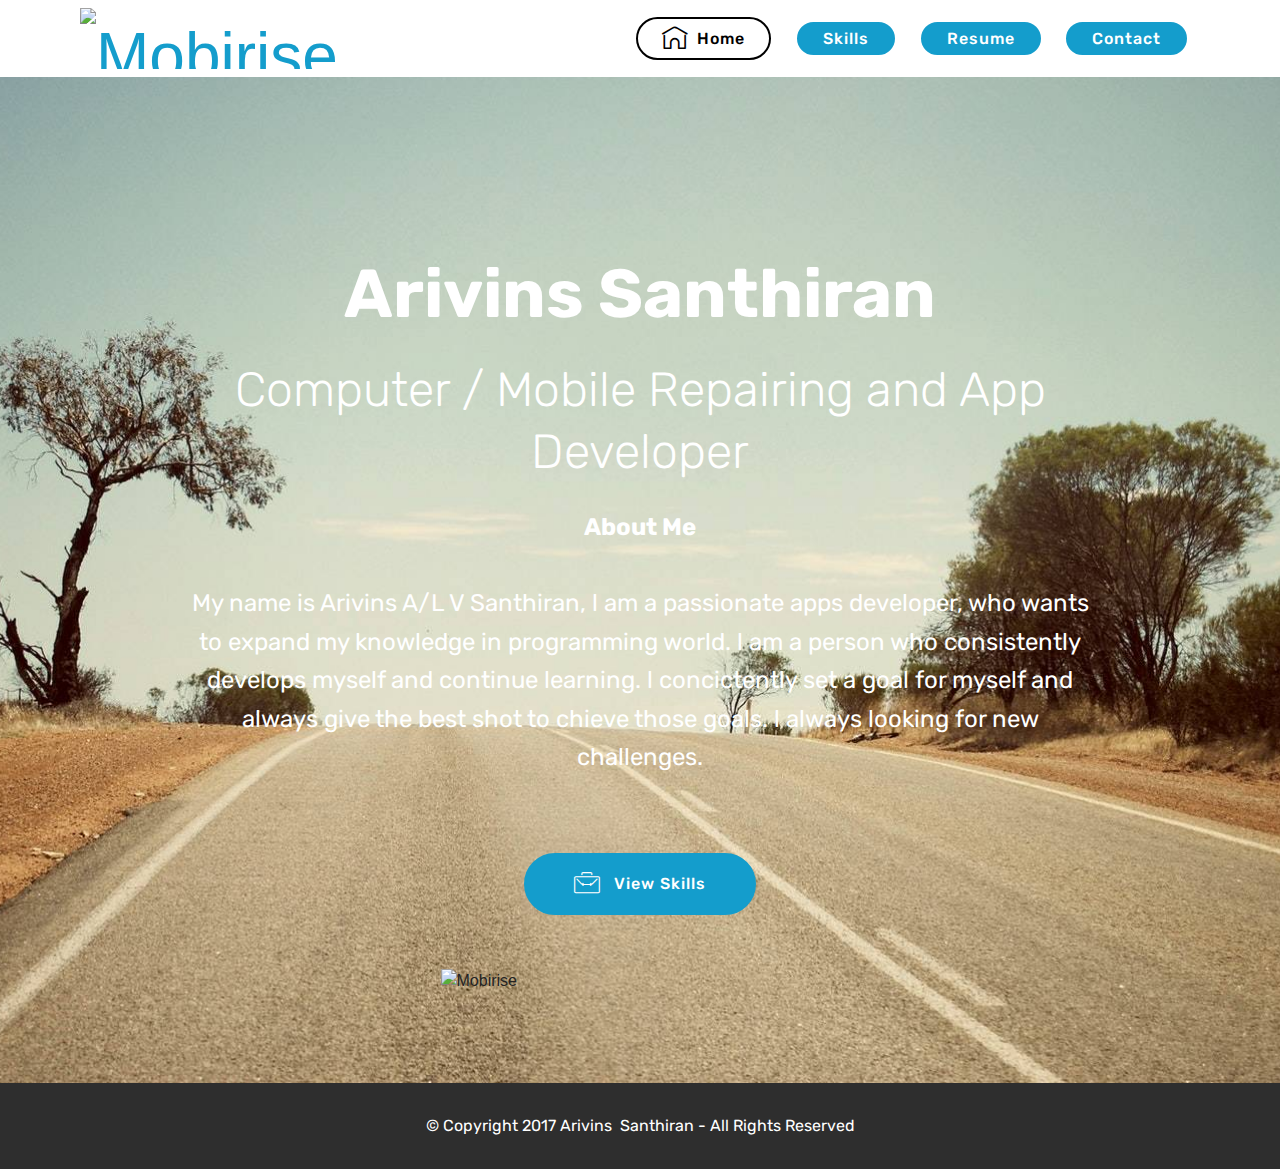
==== index.html @ 5cee09bf "create github pages" ====
<!DOCTYPE html>
<html>
<head>
  <!-- Site made with Mobirise Website Builder v4.3.2, https://mobirise.com -->
  <meta charset="UTF-8">
  <meta http-equiv="X-UA-Compatible" content="IE=edge">
  <meta name="generator" content="Mobirise v4.3.2, mobirise.com">
  <meta name="viewport" content="width=device-width, initial-scale=1">
  <link rel="shortcut icon" href="assets/images/logo4.png" type="image/x-icon">
  <meta name="description" content="">
  <title>Home Page </title>
  <link rel="stylesheet" href="assets/web/assets/mobirise-icons/mobirise-icons.css">
  <link rel="stylesheet" href="assets/web/assets/mobirise-icons-bold/mobirise-icons-bold.css">
  <link rel="stylesheet" href="assets/tether/tether.min.css">
  <link rel="stylesheet" href="assets/bootstrap/css/bootstrap.min.css">
  <link rel="stylesheet" href="assets/bootstrap/css/bootstrap-grid.min.css">
  <link rel="stylesheet" href="assets/bootstrap/css/bootstrap-reboot.min.css">
  <link rel="stylesheet" href="assets/soundcloud-plugin/style.css">
  <link rel="stylesheet" href="assets/dropdown/css/style.css">
  <link rel="stylesheet" href="assets/theme/css/style.css">
  <link rel="stylesheet" href="assets/mobirise/css/mbr-additional.css" type="text/css">
  
  
  
</head>
<body>
<section class="menu cid-qB36aNNaME" once="menu" id="menu2-17" data-rv-view="846">

    

    <nav class="navbar navbar-expand beta-menu navbar-dropdown align-items-center navbar-fixed-top navbar-toggleable-sm">
        <button class="navbar-toggler navbar-toggler-right" type="button" data-toggle="collapse" data-target="#navbarSupportedContent" aria-controls="navbarSupportedContent" aria-expanded="false" aria-label="Toggle navigation">
            <div class="hamburger">
                <span></span>
                <span></span>
                <span></span>
                <span></span>
            </div>
        </button>
        <div class="menu-logo">
            <div class="navbar-brand">
                <span class="navbar-logo">
                    <a href="index.html#header4-16">
                        <img src="assets/images/mbr-1920x1050.jpg" alt="Mobirise" title="" media-simple="true" style="height: 3.8rem;">
                    </a>
                </span>
                
            </div>
        </div>
        <div class="collapse navbar-collapse" id="navbarSupportedContent">
            <ul class="navbar-nav nav-dropdown" data-app-modern-menu="true"><li class="nav-item dropdown">
                    <a class="nav-link link text-warning display-4" href="https://mobirise.com" aria-expanded="false">.</a>
                </li></ul>
            <div class="navbar-buttons mbr-section-btn"><a class="btn btn-sm btn-black-outline display-4" href="index.html#menu-10"><span class="mbrib-home mbr-iconfont mbr-iconfont-btn"></span>Home</a> <a class="btn btn-sm btn-primary display-4" href="page1.html#progress-bars1-s">Skills
                    </a> <a class="btn btn-sm btn-primary display-4" href="assets/files/ARVIN%20FINAL%20RESUME%20EDITED%2018%20SEPT%2017.docx">Resume
                    </a> <a class="btn btn-sm btn-primary display-4" href="page2.html#form1-o">Contact
                    </a></div>
        </div>
    </nav>
</section>



<section class="engine"><a href="https://mobirise.co/c">free web site maker</a></section><section class="header4 cid-qB1Zk220La mbr-fullscreen" id="header4-16" data-rv-view="843">

    

    

    <div class="container">
        <div class="row justify-content-md-center">
            <div class="media-content col-md-10">
                <h1 class="mbr-section-title align-center mbr-white pb-3 mbr-bold mbr-fonts-style display-1"><br><br>Arivins Santhiran<br></h1>
                <h3 class="mbr-section-subtitle align-center mbr-white mbr-light pb-3 mbr-fonts-style display-2">Computer / Mobile Repairing and App Developer<br></h3>
                <div class="mbr-text align-center mbr-white pb-3">
                    <p class="mbr-text mbr-fonts-style display-5"><strong>About Me</strong><br><br>My name is Arivins A/L V Santhiran, l am a passionate apps developer, who wants to expand my knowledge in programming world. l am a person who consistently develops myself and continue learning. l concictently set a goal for myself and always give the best shot to chieve those goals. l always looking for new challenges.<br><br></p>
                </div>
                <div class="mbr-section-btn align-center"><a class="btn btn-md btn-primary display-4" href="page1.html#progress-bars1-s"><span class="mbri-briefcase mbr-iconfont mbr-iconfont-btn"></span>View Skills</a></div>
            </div>
        
            <div class="mbr-figure pt-5" style="width: 35%;">
                <img src="../../app/themes/mobirise4/components" alt="Mobirise" title="" media-simple="true">
            </div>
        </div>
    </div>
</section>

<section once="" class="cid-qB3qTO2q1r" id="footer6-x" data-rv-view="848">

    

    

    <div class="container">
        <div class="media-container-row align-center mbr-white">
            <div class="col-12">
                <p class="mbr-text mb-0 mbr-fonts-style display-7">
                    © Copyright 2017 Arivins &nbsp;Santhiran - All Rights Reserved
                </p>
            </div>
        </div>
    </div>
</section>


  <script src="assets/web/assets/jquery/jquery.min.js"></script>
  <script src="assets/tether/tether.min.js"></script>
  <script src="assets/popper/popper.min.js"></script>
  <script src="assets/bootstrap/js/bootstrap.min.js"></script>
  <script src="assets/dropdown/js/script.min.js"></script>
  <script src="assets/touch-swipe/jquery.touch-swipe.min.js"></script>
  <script src="assets/smooth-scroll/smooth-scroll.js"></script>
  <script src="assets/theme/js/script.js"></script>
  
  
</body>
</html>
---- assets/web/assets/mobirise-icons/mobirise-icons.css ----
@font-face {
  font-family: 'MobiriseIcons';
  src:  url('mobirise-icons.eot?spat4u');
  src:  url('mobirise-icons.eot?spat4u#iefix') format('embedded-opentype'),
    url('mobirise-icons.ttf?spat4u') format('truetype'),
    url('mobirise-icons.woff?spat4u') format('woff'),
    url('mobirise-icons.svg?spat4u#MobiriseIcons') format('svg');
  font-weight: normal;
  font-style: normal;
}

[class^="mbri-"], [class*=" mbri-"] {
  /* use !important to prevent issues with browser extensions that change fonts */
  font-family: MobiriseIcons !important;
  speak: none;
  font-style: normal;
  font-weight: normal;
  font-variant: normal;
  text-transform: none;
  line-height: 1;

  /* Better Font Rendering =========== */
  -webkit-font-smoothing: antialiased;
  -moz-osx-font-smoothing: grayscale;
}

.mbri-add-submenu:before {
  content: "\e900";
}
.mbri-alert:before {
  content: "\e901";
}
.mbri-align-center:before {
  content: "\e902";
}
.mbri-align-justify:before {
  content: "\e903";
}
.mbri-align-left:before {
  content: "\e904";
}
.mbri-align-right:before {
  content: "\e905";
}
.mbri-android:before {
  content: "\e906";
}
.mbri-apple:before {
  content: "\e907";
}
.mbri-arrow-down:before {
  content: "\e908";
}
.mbri-arrow-next:before {
  content: "\e909";
}
.mbri-arrow-prev:before {
  content: "\e90a";
}
.mbri-arrow-up:before {
  content: "\e90b";
}
.mbri-bold:before {
  content: "\e90c";
}
.mbri-bookmark:before {
  content: "\e90d";
}
.mbri-bootstrap:before {
  content: "\e90e";
}
.mbri-briefcase:before {
  content: "\e90f";
}
.mbri-browse:before {
  content: "\e910";
}
.mbri-bulleted-list:before {
  content: "\e911";
}
.mbri-calendar:before {
  content: "\e912";
}
.mbri-camera:before {
  content: "\e913";
}
.mbri-cart-add:before {
  content: "\e914";
}
.mbri-cart-full:before {
  content: "\e915";
}
.mbri-cash:before {
  content: "\e916";
}
.mbri-change-style:before {
  content: "\e917";
}
.mbri-chat:before {
  content: "\e918";
}
.mbri-clock:before {
  content: "\e919";
}
.mbri-close:before {
  content: "\e91a";
}
.mbri-cloud:before {
  content: "\e91b";
}
.mbri-code:before {
  content: "\e91c";
}
.mbri-contact-form:before {
  content: "\e91d";
}
.mbri-credit-card:before {
  content: "\e91e";
}
.mbri-cursor-click:before {
  content: "\e91f";
}
.mbri-cust-feedback:before {
  content: "\e920";
}
.mbri-database:before {
  content: "\e921";
}
.mbri-delivery:before {
  content: "\e922";
}
.mbri-desktop:before {
  content: "\e923";
}
.mbri-devices:before {
  content: "\e924";
}
.mbri-down:before {
  content: "\e925";
}
.mbri-download:before {
  content: "\e989";
}
.mbri-drag-n-drop:before {
  content: "\e927";
}
.mbri-drag-n-drop2:before {
  content: "\e928";
}
.mbri-edit:before {
  content: "\e929";
}
.mbri-edit2:before {
  content: "\e92a";
}
.mbri-error:before {
  content: "\e92b";
}
.mbri-extension:before {
  content: "\e92c";
}
.mbri-features:before {
  content: "\e92d";
}
.mbri-file:before {
  content: "\e92e";
}
.mbri-flag:before {
  content: "\e92f";
}
.mbri-folder:before {
  content: "\e930";
}
.mbri-gift:before {
  content: "\e931";
}
.mbri-github:before {
  content: "\e932";
}
.mbri-globe:before {
  content: "\e933";
}
.mbri-globe-2:before {
  content: "\e934";
}
.mbri-growing-chart:before {
  content: "\e935";
}
.mbri-hearth:before {
  content: "\e936";
}
.mbri-help:before {
  content: "\e937";
}
.mbri-home:before {
  content: "\e938";
}
.mbri-hot-cup:before {
  content: "\e939";
}
.mbri-idea:before {
  content: "\e93a";
}
.mbri-image-gallery:before {
  content: "\e93b";
}
.mbri-image-slider:before {
  content: "\e93c";
}
.mbri-info:before {
  content: "\e93d";
}
.mbri-italic:before {
  content: "\e93e";
}
.mbri-key:before {
  content: "\e93f";
}
.mbri-laptop:before {
  content: "\e940";
}
.mbri-layers:before {
  content: "\e941";
}
.mbri-left-right:before {
  content: "\e942";
}
.mbri-left:before {
  content: "\e943";
}
.mbri-letter:before {
  content: "\e944";
}
.mbri-like:before {
  content: "\e945";
}
.mbri-link:before {
  content: "\e946";
}
.mbri-lock:before {
  content: "\e947";
}
.mbri-login:before {
  content: "\e948";
}
.mbri-logout:before {
  content: "\e949";
}
.mbri-magic-stick:before {
  content: "\e94a";
}
.mbri-map-pin:before {
  content: "\e94b";
}
.mbri-menu:before {
  content: "\e94c";
}
.mbri-mobile:before {
  content: "\e94d";
}
.mbri-mobile2:before {
  content: "\e94e";
}
.mbri-mobirise:before {
  content: "\e94f";
}
.mbri-more-horizontal:before {
  content: "\e950";
}
.mbri-more-vertical:before {
  content: "\e951";
}
.mbri-music:before {
  content: "\e952";
}
.mbri-new-file:before {
  content: "\e953";
}
.mbri-numbered-list:before {
  content: "\e954";
}
.mbri-opened-folder:before {
  content: "\e955";
}
.mbri-pages:before {
  content: "\e956";
}
.mbri-paper-plane:before {
  content: "\e957";
}
.mbri-paperclip:before {
  content: "\e958";
}
.mbri-photo:before {
  content: "\e959";
}
.mbri-photos:before {
  content: "\e95a";
}
.mbri-pin:before {
  content: "\e95b";
}
.mbri-play:before {
  content: "\e95c";
}
.mbri-plus:before {
  content: "\e95d";
}
.mbri-preview:before {
  content: "\e95e";
}
.mbri-print:before {
  content: "\e95f";
}
.mbri-protect:before {
  content: "\e960";
}
.mbri-question:before {
  content: "\e961";
}
.mbri-quote-left:before {
  content: "\e962";
}
.mbri-quote-right:before {
  content: "\e963";
}
.mbri-refresh:before {
  content: "\e964";
}
.mbri-responsive:before {
  content: "\e965";
}
.mbri-right:before {
  content: "\e966";
}
.mbri-rocket:before {
  content: "\e967";
}
.mbri-sad-face:before {
  content: "\e968";
}
.mbri-sale:before {
  content: "\e969";
}
.mbri-save:before {
  content: "\e96a";
}
.mbri-search:before {
  content: "\e96b";
}
.mbri-setting:before {
  content: "\e96c";
}
.mbri-setting2:before {
  content: "\e96d";
}
.mbri-setting3:before {
  content: "\e96e";
}
.mbri-share:before {
  content: "\e96f";
}
.mbri-shopping-bag:before {
  content: "\e970";
}
.mbri-shopping-basket:before {
  content: "\e971";
}
.mbri-shopping-cart:before {
  content: "\e972";
}
.mbri-sites:before {
  content: "\e973";
}
.mbri-smile-face:before {
  content: "\e974";
}
.mbri-speed:before {
  content: "\e975";
}
.mbri-star:before {
  content: "\e976";
}
.mbri-success:before {
  content: "\e977";
}
.mbri-sun:before {
  content: "\e978";
}
.mbri-sun2:before {
  content: "\e979";
}
.mbri-tablet:before {
  content: "\e97a";
}
.mbri-tablet-vertical:before {
  content: "\e97b";
}
.mbri-target:before {
  content: "\e97c";
}
.mbri-timer:before {
  content: "\e97d";
}
.mbri-to-ftp:before {
  content: "\e97e";
}
.mbri-to-local-drive:before {
  content: "\e97f";
}
.mbri-touch-swipe:before {
  content: "\e980";
}
.mbri-touch:before {
  content: "\e981";
}
.mbri-trash:before {
  content: "\e982";
}
.mbri-underline:before {
  content: "\e983";
}
.mbri-unlink:before {
  content: "\e984";
}
.mbri-unlock:before {
  content: "\e985";
}
.mbri-up-down:before {
  content: "\e986";
}
.mbri-up:before {
  content: "\e987";
}
.mbri-update:before {
  content: "\e988";
}
.mbri-upload:before {
 content: "\e926"; 
}
.mbri-user:before {
  content: "\e98a";
}
.mbri-user2:before {
  content: "\e98b";
}
.mbri-users:before {
  content: "\e98c";
}
.mbri-video:before {
  content: "\e98d";
}
.mbri-video-play:before {
  content: "\e98e";
}
.mbri-watch:before {
  content: "\e98f";
}
.mbri-website-theme:before {
  content: "\e990";
}
.mbri-wifi:before {
  content: "\e991";
}
.mbri-windows:before {
  content: "\e992";
}
.mbri-zoom-out:before {
  content: "\e993";
}
.mbri-redo:before {
  content: "\e994";
}
.mbri-undo:before {
  content: "\e995";
}
---- assets/web/assets/mobirise-icons-bold/mobirise-icons-bold.css ----
@font-face {
  font-family: 'mobirise-icons-bold';
  src:  url('mobirise-icons-bold.eot?m1l4yr');
  src:  url('mobirise-icons-bold.eot?m1l4yr#iefix') format('embedded-opentype'),
    url('mobirise-icons-bold.ttf?m1l4yr') format('truetype'),
    url('mobirise-icons-bold.woff?m1l4yr') format('woff'),
    url('mobirise-icons-bold.svg?m1l4yr#mobirise-icons-bold') format('svg');
  font-weight: normal;
  font-style: normal;
}

[class^="mbrib-"], [class*="mbrib-"] {
  /* use !important to prevent issues with browser extensions that change fonts */
  font-family: 'mobirise-icons-bold' !important;
  speak: none;
  font-style: normal;
  font-weight: normal;
  font-variant: normal;
  text-transform: none;
  line-height: 1;

  /* Better Font Rendering =========== */
  -webkit-font-smoothing: antialiased;
  -moz-osx-font-smoothing: grayscale;
}

.mbrib-add-submenu:before {
  content: "\e900";
}
.mbrib-alert:before {
  content: "\e901";
}
.mbrib-align-center:before {
  content: "\e902";
}
.mbrib-align-justify:before {
  content: "\e903";
}
.mbrib-align-left:before {
  content: "\e904";
}
.mbrib-align-right:before {
  content: "\e905";
}
.mbrib-android:before {
  content: "\e906";
}
.mbrib-apple:before {
  content: "\e907";
}
.mbrib-arrow-down:before {
  content: "\e908";
}
.mbrib-arrow-next:before {
  content: "\e909";
}
.mbrib-arrow-prev:before {
  content: "\e90a";
}
.mbrib-arrow-up:before {
  content: "\e90b";
}
.mbrib-bold:before {
  content: "\e90c";
}
.mbrib-bookmark:before {
  content: "\e90d";
}
.mbrib-bootstrap:before {
  content: "\e90e";
}
.mbrib-briefcase:before {
  content: "\e90f";
}
.mbrib-browse:before {
  content: "\e910";
}
.mbrib-bulleted-list:before {
  content: "\e911";
}
.mbrib-calendar:before {
  content: "\e912";
}
.mbrib-camera:before {
  content: "\e913";
}
.mbrib-cart-add:before {
  content: "\e914";
}
.mbrib-cart-full:before {
  content: "\e915";
}
.mbrib-cash:before {
  content: "\e916";
}
.mbrib-change-style:before {
  content: "\e917";
}
.mbrib-chat:before {
  content: "\e918";
}
.mbrib-clock:before {
  content: "\e919";
}
.mbrib-close:before {
  content: "\e91a";
}
.mbrib-cloud:before {
  content: "\e91b";
}
.mbrib-code:before {
  content: "\e91c";
}
.mbrib-contact-form:before {
  content: "\e91d";
}
.mbrib-credit-card:before {
  content: "\e91e";
}
.mbrib-cursor-click:before {
  content: "\e91f";
}
.mbrib-cust-feedback:before {
  content: "\e920";
}
.mbrib-database:before {
  content: "\e921";
}
.mbrib-delivery:before {
  content: "\e922";
}
.mbrib-desktop:before {
  content: "\e923";
}
.mbrib-devices:before {
  content: "\e924";
}
.mbrib-down:before {
  content: "\e925";
}
.mbrib-download:before {
  content: "\e926";
}
.mbrib-drag-n-drop:before {
  content: "\e927";
}
.mbrib-drag-n-drop2:before {
  content: "\e928";
}
.mbrib-edit:before {
  content: "\e929";
}
.mbrib-edit2:before {
  content: "\e92a";
}
.mbrib-error:before {
  content: "\e92b";
}
.mbrib-extension:before {
  content: "\e92c";
}
.mbrib-features:before {
  content: "\e92d";
}
.mbrib-file:before {
  content: "\e92e";
}
.mbrib-flag:before {
  content: "\e92f";
}
.mbrib-folder:before {
  content: "\e930";
}
.mbrib-gift:before {
  content: "\e931";
}
.mbrib-github:before {
  content: "\e932";
}
.mbrib-globe-2:before {
  content: "\e933";
}
.mbrib-globe:before {
  content: "\e934";
}
.mbrib-growing-chart:before {
  content: "\e935";
}
.mbrib-hearth:before {
  content: "\e936";
}
.mbrib-help:before {
  content: "\e937";
}
.mbrib-home:before {
  content: "\e938";
}
.mbrib-hot-cup:before {
  content: "\e939";
}
.mbrib-idea:before {
  content: "\e93a";
}
.mbrib-image-gallery:before {
  content: "\e93b";
}
.mbrib-image-slider:before {
  content: "\e93c";
}
.mbrib-info:before {
  content: "\e93d";
}
.mbrib-italic:before {
  content: "\e93e";
}
.mbrib-key:before {
  content: "\e93f";
}
.mbrib-laptop:before {
  content: "\e940";
}
.mbrib-layers:before {
  content: "\e941";
}
.mbrib-left-right:before {
  content: "\e942";
}
.mbrib-left:before {
  content: "\e943";
}
.mbrib-letter:before {
  content: "\e944";
}
.mbrib-like:before {
  content: "\e945";
}
.mbrib-link:before {
  content: "\e946";
}
.mbrib-lock:before {
  content: "\e947";
}
.mbrib-login:before {
  content: "\e948";
}
.mbrib-logout:before {
  content: "\e949";
}
.mbrib-magic-stick:before {
  content: "\e94a";
}
.mbrib-map-pin:before {
  content: "\e94b";
}
.mbrib-menu:before {
  content: "\e94c";
}
.mbrib-mobile:before {
  content: "\e94d";
}
.mbrib-mobile2:before {
  content: "\e94e";
}
.mbrib-mobirise:before {
  content: "\e94f";
}
.mbrib-more-horizontal:before {
  content: "\e950";
}
.mbrib-more-vertical:before {
  content: "\e951";
}
.mbrib-music:before {
  content: "\e952";
}
.mbrib-new-file:before {
  content: "\e953";
}
.mbrib-numbered-list:before {
  content: "\e954";
}
.mbrib-opened-folder:before {
  content: "\e955";
}
.mbrib-pages:before {
  content: "\e956";
}
.mbrib-paper-plane:before {
  content: "\e957";
}
.mbrib-paperclip:before {
  content: "\e958";
}
.mbrib-photo:before {
  content: "\e959";
}
.mbrib-photos:before {
  content: "\e95a";
}
.mbrib-pin:before {
  content: "\e95b";
}
.mbrib-play:before {
  content: "\e95c";
}
.mbrib-plus:before {
  content: "\e95d";
}
.mbrib-preview:before {
  content: "\e95e";
}
.mbrib-print:before {
  content: "\e95f";
}
.mbrib-protect:before {
  content: "\e960";
}
.mbrib-question:before {
  content: "\e961";
}
.mbrib-quote-left:before {
  content: "\e962";
}
.mbrib-quote-right:before {
  content: "\e963";
}
.mbrib-redo:before {
  content: "\e964";
}
.mbrib-refresh:before {
  content: "\e965";
}
.mbrib-responsive:before {
  content: "\e966";
}
.mbrib-right:before {
  content: "\e967";
}
.mbrib-rocket:before {
  content: "\e968";
}
.mbrib-sad-face:before {
  content: "\e969";
}
.mbrib-sale:before {
  content: "\e96a";
}
.mbrib-save:before {
  content: "\e96b";
}
.mbrib-search:before {
  content: "\e96c";
}
.mbrib-setting:before {
  content: "\e96d";
}
.mbrib-setting2:before {
  content: "\e96e";
}
.mbrib-setting3:before {
  content: "\e96f";
}
.mbrib-share:before {
  content: "\e970";
}
.mbrib-shopping-bag:before {
  content: "\e971";
}
.mbrib-shopping-basket:before {
  content: "\e972";
}
.mbrib-shopping-cart:before {
  content: "\e973";
}
.mbrib-sites:before {
  content: "\e974";
}
.mbrib-smile-face:before {
  content: "\e975";
}
.mbrib-speed:before {
  content: "\e976";
}
.mbrib-star:before {
  content: "\e977";
}
.mbrib-success:before {
  content: "\e978";
}
.mbrib-sun:before {
  content: "\e979";
}
.mbrib-sun2:before {
  content: "\e97a";
}
.mbrib-tablet-vertical:before {
  content: "\e97b";
}
.mbrib-tablet:before {
  content: "\e97c";
}
.mbrib-target:before {
  content: "\e97d";
}
.mbrib-timer:before {
  content: "\e97e";
}
.mbrib-to-ftp:before {
  content: "\e97f";
}
.mbrib-to-local-drive:before {
  content: "\e980";
}
.mbrib-touch-swipe:before {
  content: "\e981";
}
.mbrib-touch:before {
  content: "\e982";
}
.mbrib-trash:before {
  content: "\e983";
}
.mbrib-underline:before {
  content: "\e984";
}
.mbrib-undo:before {
  content: "\e985";
}
.mbrib-unlink:before {
  content: "\e986";
}
.mbrib-unlock:before {
  content: "\e987";
}
.mbrib-up-down:before {
  content: "\e988";
}
.mbrib-up:before {
  content: "\e989";
}
.mbrib-update:before {
  content: "\e98a";
}
.mbrib-upload:before {
  content: "\e98b";
}
.mbrib-user:before {
  content: "\e98c";
}
.mbrib-user2:before {
  content: "\e98d";
}
.mbrib-users:before {
  content: "\e98e";
}
.mbrib-video-play:before {
  content: "\e98f";
}
.mbrib-video:before {
  content: "\e990";
}
.mbrib-watch:before {
  content: "\e991";
}
.mbrib-website-theme:before {
  content: "\e992";
}
.mbrib-wifi:before {
  content: "\e993";
}
.mbrib-windows:before {
  content: "\e994";
}
.mbrib-zoom-out:before {
  content: "\e995";
}
---- assets/soundcloud-plugin/style.css ----
.addons-container {
  position: relative;
  margin-left: auto;
  margin-right: auto;
  padding-right: 15px;
  padding-left: 15px; }
  @media (min-width: 576px) {
    .addons-container {
      padding-right: 15px;
      padding-left: 15px; } }
  @media (min-width: 768px) {
    .addons-container {
      padding-right: 15px;
      padding-left: 15px; } }
  @media (min-width: 992px) {
    .addons-container {
      padding-right: 15px;
      padding-left: 15px; } }
  @media (min-width: 1200px) {
    .addons-container {
      padding-right: 15px;
      padding-left: 15px; } }
  @media (min-width: 576px) {
    .addons-container {
      width: 540px;
      max-width: 100%; } }
  @media (min-width: 768px) {
    .addons-container {
      width: 720px;
      max-width: 100%; } }
  @media (min-width: 992px) {
    .addons-container {
      width: 960px;
      max-width: 100%; } }
  @media (min-width: 1200px) {
    .addons-container {
      width: 1140px;
      max-width: 100%; } }

.addons-container-inner{
    position: relative;
    width: 100%;
    min-height: 1px;
    padding-right: 15px;
    padding-left: 15px;
}
@media (min-width: 567px) {
    .addons-container-inner{
        -ms-flex: 0 0 66.666667%;
        flex: 0 0 66.666667%;
        max-width: 66.666667%;
    }
}
.addons-row{
    display: flex;
    justify-content:center;
}
---- assets/dropdown/css/style.css ----
.navbar-dropdown {
  left: 0;
  padding: 0;
  position: absolute;
  right: 0;
  top: 0;
  transition: all 0.45s ease;
  z-index: 1030;
  background: #282828; }
  .navbar-dropdown .navbar-logo {
    margin-right: 0.8rem;
    transition: margin 0.3s ease-in-out;
    vertical-align: middle; }
    .navbar-dropdown .navbar-logo img {
      height: 3.125rem;
      transition: all 0.3s ease-in-out; }
    .navbar-dropdown .navbar-logo.mbr-iconfont {
      font-size: 3.125rem;
      line-height: 3.125rem; }
  .navbar-dropdown .navbar-caption {
    font-weight: 700;
    white-space: normal;
    vertical-align: -4px;
    line-height: 3.125rem !important; }
    .navbar-dropdown .navbar-caption, .navbar-dropdown .navbar-caption:hover {
      color: inherit;
      text-decoration: none; }
  .navbar-dropdown .mbr-iconfont + .navbar-caption {
    vertical-align: -1px; }
  .navbar-dropdown.navbar-fixed-top {
    position: fixed; }
  .navbar-dropdown .navbar-brand span {
    vertical-align: -4px; }
  .navbar-dropdown.bg-color.transparent {
    background: none; }
  .navbar-dropdown.navbar-short .navbar-brand {
    padding: 0.625rem 0; }
    .navbar-dropdown.navbar-short .navbar-brand span {
      vertical-align: -1px; }
  .navbar-dropdown.navbar-short .navbar-caption {
    line-height: 2.375rem !important;
    vertical-align: -2px; }
  .navbar-dropdown.navbar-short .navbar-logo {
    margin-right: 0.5rem; }
    .navbar-dropdown.navbar-short .navbar-logo img {
      height: 2.375rem; }
    .navbar-dropdown.navbar-short .navbar-logo.mbr-iconfont {
      font-size: 2.375rem;
      line-height: 2.375rem; }
  .navbar-dropdown.navbar-short .mbr-table-cell {
    height: 3.625rem; }
  .navbar-dropdown .navbar-close {
    left: 0.6875rem;
    position: fixed;
    top: 0.75rem;
    z-index: 1000; }
  .navbar-dropdown .hamburger-icon {
    content: "";
    display: inline-block;
    vertical-align: middle;
    width: 16px;
    -webkit-box-shadow: 0 -6px 0 1px #282828,0 0 0 1px #282828,0 6px 0 1px #282828;
    -moz-box-shadow: 0 -6px 0 1px #282828,0 0 0 1px #282828,0 6px 0 1px #282828;
    box-shadow: 0 -6px 0 1px #282828,0 0 0 1px #282828,0 6px 0 1px #282828; }

.dropdown-menu .dropdown-toggle[data-toggle="dropdown-submenu"]::after {
  border-bottom: 0.35em solid transparent;
  border-left: 0.35em solid;
  border-right: 0;
  border-top: 0.35em solid transparent;
  margin-left: 0.3rem; }

.dropdown-menu .dropdown-item:focus {
  outline: 0; }

.nav-dropdown {
  font-size: 0.75rem;
  font-weight: 500;
  height: auto !important; }
  .nav-dropdown .nav-btn {
    padding-left: 1rem; }
  .nav-dropdown .link {
    margin: .667em 1.667em;
    font-weight: 500;
    padding: 0;
    transition: color .2s ease-in-out; }
    .nav-dropdown .link.dropdown-toggle {
      margin-right: 2.583em; }
      .nav-dropdown .link.dropdown-toggle::after {
        margin-left: .25rem;
        border-top: 0.35em solid;
        border-right: 0.35em solid transparent;
        border-left: 0.35em solid transparent;
        border-bottom: 0; }
      .nav-dropdown .link.dropdown-toggle[aria-expanded="true"] {
        margin: 0;
        padding: 0.667em 3.263em  0.667em 1.667em; }
  .nav-dropdown .link::after,
  .nav-dropdown .dropdown-item::after {
    color: inherit; }
  .nav-dropdown .btn {
    font-size: 0.75rem;
    font-weight: 700;
    letter-spacing: 0;
    margin-bottom: 0;
    padding-left: 1.25rem;
    padding-right: 1.25rem; }
  .nav-dropdown .dropdown-menu {
    border-radius: 0;
    border: 0;
    left: 0;
    margin: 0;
    padding-bottom: 1.25rem;
    padding-top: 1.25rem;
    position: relative; }
  .nav-dropdown .dropdown-submenu {
    margin-left: 0.125rem;
    top: 0; }
  .nav-dropdown .dropdown-item {
    font-weight: 500;
    line-height: 2;
    padding: 0.3846em 4.615em 0.3846em 1.5385em;
    position: relative;
    transition: color .2s ease-in-out, background-color .2s ease-in-out; }
    .nav-dropdown .dropdown-item::after {
      margin-top: -0.3077em;
      position: absolute;
      right: 1.1538em;
      top: 50%; }
    .nav-dropdown .dropdown-item:focus, .nav-dropdown .dropdown-item:hover {
      background: none; }

@media (max-width: 767px) {
  .nav-dropdown.navbar-toggleable-sm {
    bottom: 0;
    display: none;
    left: 0;
    overflow-x: hidden;
    position: fixed;
    top: 0;
    transform: translateX(-100%);
    -ms-transform: translateX(-100%);
    -webkit-transform: translateX(-100%);
    width: 18.75rem;
    z-index: 999; } }
.nav-dropdown.navbar-toggleable-xl {
  bottom: 0;
  display: none;
  left: 0;
  overflow-x: hidden;
  position: fixed;
  top: 0;
  transform: translateX(-100%);
  -ms-transform: translateX(-100%);
  -webkit-transform: translateX(-100%);
  width: 18.75rem;
  z-index: 999; }

.nav-dropdown-sm {
  display: block !important;
  overflow-x: hidden;
  overflow: auto;
  padding-top: 3.875rem; }
  .nav-dropdown-sm::after {
    content: "";
    display: block;
    height: 3rem;
    width: 100%; }
  .nav-dropdown-sm.collapse.in ~ .navbar-close {
    display: block !important; }
  .nav-dropdown-sm.collapsing, .nav-dropdown-sm.collapse.in {
    transform: translateX(0);
    -ms-transform: translateX(0);
    -webkit-transform: translateX(0);
    transition: all 0.25s ease-out;
    -webkit-transition: all 0.25s ease-out;
    background: #282828; }
  .nav-dropdown-sm.collapsing[aria-expanded="false"] {
    transform: translateX(-100%);
    -ms-transform: translateX(-100%);
    -webkit-transform: translateX(-100%); }
  .nav-dropdown-sm .nav-item {
    display: block;
    margin-left: 0 !important;
    padding-left: 0; }
  .nav-dropdown-sm .link,
  .nav-dropdown-sm .dropdown-item {
    border-top: 1px dotted rgba(255, 255, 255, 0.1);
    font-size: 0.8125rem;
    line-height: 1.6;
    margin: 0 !important;
    padding: 0.875rem 2.4rem 0.875rem 1.5625rem !important;
    position: relative;
    white-space: normal; }
    .nav-dropdown-sm .link:focus, .nav-dropdown-sm .link:hover,
    .nav-dropdown-sm .dropdown-item:focus,
    .nav-dropdown-sm .dropdown-item:hover {
      background: rgba(0, 0, 0, 0.2) !important;
      color: #c0a375; }
  .nav-dropdown-sm .nav-btn {
    position: relative;
    padding: 1.5625rem 1.5625rem 0 1.5625rem; }
    .nav-dropdown-sm .nav-btn::before {
      border-top: 1px dotted rgba(255, 255, 255, 0.1);
      content: "";
      left: 0;
      position: absolute;
      top: 0;
      width: 100%; }
    .nav-dropdown-sm .nav-btn + .nav-btn {
      padding-top: 0.625rem; }
      .nav-dropdown-sm .nav-btn + .nav-btn::before {
        display: none; }
  .nav-dropdown-sm .btn {
    padding: 0.625rem 0; }
  .nav-dropdown-sm .dropdown-toggle[data-toggle="dropdown-submenu"]::after {
    margin-left: .25rem;
    border-top: 0.35em solid;
    border-right: 0.35em solid transparent;
    border-left: 0.35em solid transparent;
    border-bottom: 0; }
  .nav-dropdown-sm .dropdown-toggle[data-toggle="dropdown-submenu"][aria-expanded="true"]::after {
    border-top: 0;
    border-right: 0.35em solid transparent;
    border-left: 0.35em solid transparent;
    border-bottom: 0.35em solid; }
  .nav-dropdown-sm .dropdown-menu {
    margin: 0;
    padding: 0;
    position: relative;
    top: 0;
    left: 0;
    width: 100%;
    border: 0;
    float: none;
    border-radius: 0;
    background: none; }
  .nav-dropdown-sm .dropdown-submenu {
    left: 100%;
    margin-left: 0.125rem;
    margin-top: -1.25rem;
    top: 0; }

.navbar-toggleable-sm .nav-dropdown .dropdown-menu {
  position: absolute; }

.navbar-toggleable-sm .nav-dropdown .dropdown-submenu {
  left: 100%;
  margin-left: 0.125rem;
  margin-top: -1.25rem;
  top: 0; }

.navbar-toggleable-sm.opened .nav-dropdown .dropdown-menu {
  position: relative; }

.navbar-toggleable-sm.opened .nav-dropdown .dropdown-submenu {
  left: 0;
  margin-left: 00rem;
  margin-top: 0rem;
  top: 0; }

.is-builder .nav-dropdown.collapsing {
  transition: none !important; }

/*# sourceMappingURL=style.css.map */
---- assets/theme/css/style.css ----
/*!
 * Mobirise v4 theme (https://mobirise.com/)
 * Copyright 2017 Mobirise
 */
section {
  background-color: #eeeeee; }

section,
.container,
.container-fluid {
  position: relative;
  word-wrap: break-word; }

a.mbr-iconfont:hover {
  text-decoration: none; }

.article .lead p, .article .lead ul, .article .lead ol, .article .lead pre, .article .lead blockquote {
  margin-bottom: 0; }

a {
  font-style: normal;
  font-weight: 400;
  cursor: pointer; }
  a, a:hover {
    text-decoration: none; }

figure {
  margin-bottom: 0; }

body {
  color: #232323; }

h1, h2, h3, h4, h5, h6,
.h1, .h2, .h3, .h4, .h5, .h6,
.display-1, .display-2, .display-3, .display-4 {
  line-height: 1;
  word-break: break-word;
  word-wrap: break-word; }

b, strong {
  font-weight: bold; }

blockquote {
  padding: 10px 0 10px 20px;
  position: relative;
  border-left: 2px solid;
  border-color: #ff3366; }

input:-webkit-autofill, input:-webkit-autofill:hover, input:-webkit-autofill:focus, input:-webkit-autofill:active {
  transition-delay: 9999s;
  transition-property: background-color, color; }

textarea[type="hidden"] {
  display: none; }

body {
  position: relative; }

section {
  background-position: 50% 50%;
  background-repeat: no-repeat;
  background-size: cover; }
  section .mbr-background-video,
  section .mbr-background-video-preview {
    position: absolute;
    bottom: 0;
    left: 0;
    right: 0;
    top: 0; }

.hidden {
  visibility: hidden; }

.mbr-z-index20 {
  z-index: 20; }

/*! Base colors */
.mbr-white {
  color: #ffffff; }

.mbr-black {
  color: #000000; }

.mbr-bg-white {
  background-color: #ffffff; }

.mbr-bg-black {
  background-color: #000000; }

/*! Text-aligns */
.align-left {
  text-align: left; }

.align-center {
  text-align: center; }

.align-right {
  text-align: right; }

@media (max-width: 767px) {
  .align-left, .align-center, .align-right, .mbr-section-btn, .mbr-section-title {
    text-align: center; } }
/*! Font-weight  */
.mbr-light {
  font-weight: 300; }

.mbr-regular {
  font-weight: 400; }

.mbr-semibold {
  font-weight: 500; }

.mbr-bold {
  font-weight: 700; }

/*! Media  */
.media-size-item {
  -webkit-flex: 1 1 auto;
  -moz-flex: 1 1 auto;
  -ms-flex: 1 1 auto;
  -o-flex: 1 1 auto;
  flex: 1 1 auto; }

.media-content {
  -webkit-flex-basis: 100%;
  flex-basis: 100%; }

.media-container-row {
  display: -ms-flexbox;
  display: -webkit-flex;
  display: flex;
  -webkit-flex-direction: row;
  -ms-flex-direction: row;
  flex-direction: row;
  -webkit-flex-wrap: wrap;
  -ms-flex-wrap: wrap;
  flex-wrap: wrap;
  -webkit-justify-content: center;
  -ms-flex-pack: center;
  justify-content: center;
  -webkit-align-content: center;
  -ms-flex-line-pack: center;
  align-content: center;
  -webkit-align-items: start;
  -ms-flex-align: start;
  align-items: start; }
  .media-container-row .media-size-item {
    width: 400px; }

.media-container-column {
  display: -ms-flexbox;
  display: -webkit-flex;
  display: flex;
  -webkit-flex-direction: column;
  -ms-flex-direction: column;
  flex-direction: column;
  -webkit-flex-wrap: wrap;
  -ms-flex-wrap: wrap;
  flex-wrap: wrap;
  -webkit-justify-content: center;
  -ms-flex-pack: center;
  justify-content: center;
  -webkit-align-content: center;
  -ms-flex-line-pack: center;
  align-content: center;
  -webkit-align-items: stretch;
  -ms-flex-align: stretch;
  align-items: stretch; }
  .media-container-column > * {
    width: 100%; }

@media (min-width: 992px) {
  .media-container-row {
    -webkit-flex-wrap: nowrap;
    -ms-flex-wrap: nowrap;
    flex-wrap: nowrap; } }
figure {
  overflow: hidden; }

figure[mbr-media-size] {
  transition: width 0.1s; }

.mbr-figure img, .mbr-figure iframe {
  display: block;
  width: 100%; }

.card {
  background-color: transparent;
  border: none; }

.card-img {
  text-align: center;
  flex-shrink: 0; }

.media {
  max-width: 100%;
  margin: 0 auto; }

.mbr-figure {
  -ms-flex-item-align: center;
  -ms-grid-row-align: center;
  -webkit-align-self: center;
  align-self: center; }

.media-container > div {
  max-width: 100%; }

.mbr-figure img, .card-img img {
  width: 100%; }

@media (max-width: 991px) {
  .media-size-item {
    width: auto !important; }

  .media {
    width: auto; }

  .mbr-figure {
    width: 100% !important; } }
/*! Buttons */
.mbr-section-btn {
  margin-left: -.25rem;
  margin-right: -.25rem;
  font-size: 0; }

nav .mbr-section-btn {
  margin-left: 0rem;
  margin-right: 0rem; }

/*! Btn icon margin */
.btn .mbr-iconfont, .btn.btn-sm .mbr-iconfont {
  cursor: pointer;
  margin-right: 0.5rem; }

.btn.btn-md .mbr-iconfont, .btn.btn-md .mbr-iconfont {
  margin-right: 0.8rem; }

.mbr-regular {
  font-weight: 400; }

.mbr-semibold {
  font-weight: 500; }

.mbr-bold {
  font-weight: 700; }

[type="submit"] {
  -webkit-appearance: none; }

/*! Full-screen */
.mbr-fullscreen .mbr-overlay {
  min-height: 100vh; }

.mbr-fullscreen {
  display: flex;
  display: -webkit-flex;
  display: -moz-flex;
  display: -ms-flex;
  display: -o-flex;
  align-items: center;
  -webkit-align-items: center;
  min-height: 100vh;
  padding-top: 3rem;
  padding-bottom: 3rem; }

/*! Map */
.map {
  height: 25rem;
  position: relative; }
  .map iframe {
    width: 100%;
    height: 100%; }

/* Form */
.form-asterisk {
  font-family: initial;
  position: absolute;
  top: -2px;
  font-weight: normal; }

/*! Scroll to top arrow */
.mbr-arrow-up {
  bottom: 25px;
  right: 90px;
  position: fixed;
  text-align: right;
  z-index: 5000;
  color: #ffffff;
  font-size: 32px;
  transform: rotate(180deg);
  -webkit-transform: rotate(180deg); }

.mbr-arrow-up a {
  background: rgba(0, 0, 0, 0.2);
  border-radius: 3px;
  color: #fff;
  display: inline-block;
  height: 60px;
  width: 60px;
  outline-style: none !important;
  position: relative;
  text-decoration: none;
  transition: all .3s ease-in-out;
  cursor: pointer;
  text-align: center; }
  .mbr-arrow-up a:hover {
    background-color: rgba(0, 0, 0, 0.4); }
  .mbr-arrow-up a i {
    line-height: 60px; }

.mbr-arrow-up-icon {
  display: block;
  color: #fff; }

.mbr-arrow-up-icon::before {
  content: "\203a";
  display: inline-block;
  font-family: serif;
  font-size: 32px;
  line-height: 1;
  font-style: normal;
  position: relative;
  top: 6px;
  left: -4px;
  -webkit-transform: rotate(-90deg);
  transform: rotate(-90deg); }

/*! Arrow Down */
.mbr-arrow {
  position: absolute;
  bottom: 45px;
  left: 50%;
  width: 60px;
  height: 60px;
  cursor: pointer;
  background-color: rgba(80, 80, 80, 0.5);
  border-radius: 50%;
  -webkit-transform: translateX(-50%);
  transform: translateX(-50%); }
  .mbr-arrow > a {
    display: inline-block;
    text-decoration: none;
    outline-style: none;
    -webkit-animation: arrowdown 1.7s ease-in-out infinite;
    animation: arrowdown 1.7s ease-in-out infinite; }
    .mbr-arrow > a > i {
      position: absolute;
      top: -2px;
      left: 15px;
      font-size: 2rem; }

@keyframes arrowdown {
  0% {
    transform: translateY(0px);
    -webkit-transform: translateY(0px); }
  50% {
    transform: translateY(-5px);
    -webkit-transform: translateY(-5px); }
  100% {
    transform: translateY(0px);
    -webkit-transform: translateY(0px); } }
@-webkit-keyframes arrowdown {
  0% {
    transform: translateY(0px);
    -webkit-transform: translateY(0px); }
  50% {
    transform: translateY(-5px);
    -webkit-transform: translateY(-5px); }
  100% {
    transform: translateY(0px);
    -webkit-transform: translateY(0px); } }
@media (max-width: 500px) {
  .mbr-arrow-up {
    left: 50%;
    right: auto;
    transform: translateX(-50%) rotate(180deg);
    -webkit-transform: translateX(-50%) rotate(180deg); } }
/*Gradients animation*/
@keyframes gradient-animation {
  from {
    background-position: 0% 100%;
    animation-timing-function: ease-in-out; }
  to {
    background-position: 100% 0%;
    animation-timing-function: ease-in-out; } }
@-webkit-keyframes gradient-animation {
  from {
    background-position: 0% 100%;
    animation-timing-function: ease-in-out; }
  to {
    background-position: 100% 0%;
    animation-timing-function: ease-in-out; } }
.bg-gradient {
  background-size: 200% 200%;
  animation: gradient-animation 5s infinite alternate;
  -webkit-animation: gradient-animation 5s infinite alternate; }

.menu .navbar-brand {
  display: -webkit-flex; }
  .menu .navbar-brand span {
    display: flex;
    display: -webkit-flex; }
  .menu .navbar-brand .navbar-caption-wrap {
    display: -webkit-flex; }
  .menu .navbar-brand .navbar-logo img {
    display: -webkit-flex; }
@media (min-width: 768px) and (max-width: 991px) {
  .menu .navbar-toggleable-sm .navbar-nav {
    display: -webkit-box;
    display: -webkit-flex;
    display: -ms-flexbox; } }
@media (min-width: 992px) {
  .menu .navbar-nav.nav-dropdown {
    display: -webkit-flex; }
  .menu .navbar-toggleable-sm .navbar-collapse {
    display: -webkit-flex !important; } }

/*# sourceMappingURL=style.css.map */
.engine {
	position: absolute;
	text-indent: -2400px;
	text-align: center;
	padding: 0;
	top: 0;
	left: -2400px;
}
---- assets/mobirise/css/mbr-additional.css ----
@import url(https://fonts.googleapis.com/css?family=Rubik:300,300i,400,400i,500,500i,700,700i,900,900i);





body {
  font-style: normal;
  line-height: 1.5;
}
.mbr-section-title {
  font-style: normal;
  line-height: 1.2;
}
.mbr-section-subtitle {
  line-height: 1.3;
}
.mbr-text {
  font-style: normal;
  line-height: 1.6;
}
.display-1 {
  font-family: 'Rubik', sans-serif;
  font-size: 4.25rem;
}
.display-1 > .mbr-iconfont {
  font-size: 6.8rem;
}
.display-2 {
  font-family: 'Rubik', sans-serif;
  font-size: 3rem;
}
.display-2 > .mbr-iconfont {
  font-size: 4.8rem;
}
.display-4 {
  font-family: 'Rubik', sans-serif;
  font-size: 1rem;
}
.display-4 > .mbr-iconfont {
  font-size: 1.6rem;
}
.display-5 {
  font-family: 'Rubik', sans-serif;
  font-size: 1.5rem;
}
.display-5 > .mbr-iconfont {
  font-size: 2.4rem;
}
.display-7 {
  font-family: 'Rubik', sans-serif;
  font-size: 1rem;
}
.display-7 > .mbr-iconfont {
  font-size: 1.6rem;
}
/* ---- Fluid typography for mobile devices ---- */
/* 1.4 - font scale ratio ( bootstrap == 1.42857 ) */
/* 100vw - current viewport width */
/* (48 - 20)  48 == 48rem == 768px, 20 == 20rem == 320px(minimal supported viewport) */
/* 0.65 - min scale variable, may vary */
@media (max-width: 768px) {
  .display-1 {
    font-size: 3.4rem;
    font-size: calc( 2.1374999999999997rem + (4.25 - 2.1374999999999997) * ((100vw - 20rem) / (48 - 20)));
    line-height: calc( 1.4 * (2.1374999999999997rem + (4.25 - 2.1374999999999997) * ((100vw - 20rem) / (48 - 20))));
  }
  .display-2 {
    font-size: 2.4rem;
    font-size: calc( 1.7rem + (3 - 1.7) * ((100vw - 20rem) / (48 - 20)));
    line-height: calc( 1.4 * (1.7rem + (3 - 1.7) * ((100vw - 20rem) / (48 - 20))));
  }
  .display-4 {
    font-size: 0.8rem;
    font-size: calc( 1rem + (1 - 1) * ((100vw - 20rem) / (48 - 20)));
    line-height: calc( 1.4 * (1rem + (1 - 1) * ((100vw - 20rem) / (48 - 20))));
  }
  .display-5 {
    font-size: 1.2rem;
    font-size: calc( 1.175rem + (1.5 - 1.175) * ((100vw - 20rem) / (48 - 20)));
    line-height: calc( 1.4 * (1.175rem + (1.5 - 1.175) * ((100vw - 20rem) / (48 - 20))));
  }
}
/* Buttons */
.btn {
  font-weight: 500;
  border-width: 2px;
  font-style: normal;
  letter-spacing: 1px;
  margin: .4rem .8rem;
  white-space: normal;
  -webkit-transition: all 0.3s ease-in-out;
  -moz-transition: all 0.3s ease-in-out;
  transition: all 0.3s ease-in-out;
  padding: 1rem 3rem;
  border-radius: 3px;
  display: inline-flex;
  align-items: center;
  justify-content: center;
  word-break: break-word;
}
.btn-sm {
  font-weight: 500;
  letter-spacing: 1px;
  -webkit-transition: all 0.3s ease-in-out;
  -moz-transition: all 0.3s ease-in-out;
  transition: all 0.3s ease-in-out;
  padding: 0.6rem 1.5rem;
  border-radius: 3px;
}
.btn-md {
  font-weight: 500;
  letter-spacing: 1px;
  margin: .4rem .8rem !important;
  -webkit-transition: all 0.3s ease-in-out;
  -moz-transition: all 0.3s ease-in-out;
  transition: all 0.3s ease-in-out;
  padding: 1rem 3rem;
  border-radius: 3px;
}
.btn-lg {
  font-weight: 500;
  letter-spacing: 1px;
  margin: .4rem .8rem !important;
  -webkit-transition: all 0.3s ease-in-out;
  -moz-transition: all 0.3s ease-in-out;
  transition: all 0.3s ease-in-out;
  padding: 1.2rem 3.2rem;
  border-radius: 3px;
}
.bg-primary {
  background-color: #149dcc !important;
}
.bg-success {
  background-color: #f7ed4a !important;
}
.bg-info {
  background-color: #82786e !important;
}
.bg-warning {
  background-color: #ffffff !important;
}
.bg-danger {
  background-color: #b1a374 !important;
}
.btn-primary,
.btn-primary:active {
  background-color: #149dcc;
  border-color: #149dcc;
  color: #ffffff;
}
.btn-primary:hover,
.btn-primary:focus,
.btn-primary.focus,
.btn-primary.active {
  color: #ffffff;
  background-color: #0d6786;
  border-color: #0d6786;
}
.btn-primary.disabled,
.btn-primary:disabled {
  color: #ffffff !important;
  background-color: #0d6786 !important;
  border-color: #0d6786 !important;
}
.btn-secondary,
.btn-secondary:active {
  background-color: #ff3366;
  border-color: #ff3366;
  color: #ffffff;
}
.btn-secondary:hover,
.btn-secondary:focus,
.btn-secondary.focus,
.btn-secondary.active {
  color: #ffffff;
  background-color: #e50039;
  border-color: #e50039;
}
.btn-secondary.disabled,
.btn-secondary:disabled {
  color: #ffffff !important;
  background-color: #e50039 !important;
  border-color: #e50039 !important;
}
.btn-info,
.btn-info:active {
  background-color: #82786e;
  border-color: #82786e;
  color: #ffffff;
}
.btn-info:hover,
.btn-info:focus,
.btn-info.focus,
.btn-info.active {
  color: #ffffff;
  background-color: #59524b;
  border-color: #59524b;
}
.btn-info.disabled,
.btn-info:disabled {
  color: #ffffff !important;
  background-color: #59524b !important;
  border-color: #59524b !important;
}
.btn-success,
.btn-success:active {
  background-color: #f7ed4a;
  border-color: #f7ed4a;
  color: #ffffff;
}
.btn-success:hover,
.btn-success:focus,
.btn-success.focus,
.btn-success.active {
  color: #ffffff;
  background-color: #eadd0a;
  border-color: #eadd0a;
}
.btn-success.disabled,
.btn-success:disabled {
  color: #ffffff !important;
  background-color: #eadd0a !important;
  border-color: #eadd0a !important;
}
.btn-warning,
.btn-warning:active {
  background-color: #ffffff;
  border-color: #ffffff;
  color: #ffffff;
}
.btn-warning:hover,
.btn-warning:focus,
.btn-warning.focus,
.btn-warning.active {
  color: #ffffff;
  background-color: #d4d4d4;
  border-color: #d4d4d4;
}
.btn-warning.disabled,
.btn-warning:disabled {
  color: #ffffff !important;
  background-color: #d4d4d4 !important;
  border-color: #d4d4d4 !important;
}
.btn-danger,
.btn-danger:active {
  background-color: #b1a374;
  border-color: #b1a374;
  color: #ffffff;
}
.btn-danger:hover,
.btn-danger:focus,
.btn-danger.focus,
.btn-danger.active {
  color: #ffffff;
  background-color: #8b7d4e;
  border-color: #8b7d4e;
}
.btn-danger.disabled,
.btn-danger:disabled {
  color: #ffffff !important;
  background-color: #8b7d4e !important;
  border-color: #8b7d4e !important;
}
.btn-white {
  color: #333333 !important;
}
.btn-white,
.btn-white:active {
  background-color: #ffffff;
  border-color: #ffffff;
  color: #ffffff;
}
.btn-white:hover,
.btn-white:focus,
.btn-white.focus,
.btn-white.active {
  color: #ffffff;
  background-color: #d4d4d4;
  border-color: #d4d4d4;
}
.btn-white.disabled,
.btn-white:disabled {
  color: #ffffff !important;
  background-color: #d4d4d4 !important;
  border-color: #d4d4d4 !important;
}
.btn-black,
.btn-black:active {
  background-color: #333333;
  border-color: #333333;
  color: #ffffff;
}
.btn-black:hover,
.btn-black:focus,
.btn-black.focus,
.btn-black.active {
  color: #ffffff;
  background-color: #0d0d0d;
  border-color: #0d0d0d;
}
.btn-black.disabled,
.btn-black:disabled {
  color: #ffffff !important;
  background-color: #0d0d0d !important;
  border-color: #0d0d0d !important;
}
.btn-primary-outline,
.btn-primary-outline:active {
  background: none;
  border-color: #0b566f;
  color: #0b566f;
}
.btn-primary-outline:hover,
.btn-primary-outline:focus,
.btn-primary-outline.focus,
.btn-primary-outline.active {
  color: #ffffff;
  background-color: #149dcc;
  border-color: #149dcc;
}
.btn-primary-outline.disabled,
.btn-primary-outline:disabled {
  color: #ffffff !important;
  background-color: #149dcc !important;
  border-color: #149dcc !important;
}
.btn-secondary-outline,
.btn-secondary-outline:active {
  background: none;
  border-color: #cc0033;
  color: #cc0033;
}
.btn-secondary-outline:hover,
.btn-secondary-outline:focus,
.btn-secondary-outline.focus,
.btn-secondary-outline.active {
  color: #ffffff;
  background-color: #ff3366;
  border-color: #ff3366;
}
.btn-secondary-outline.disabled,
.btn-secondary-outline:disabled {
  color: #ffffff !important;
  background-color: #ff3366 !important;
  border-color: #ff3366 !important;
}
.btn-info-outline,
.btn-info-outline:active {
  background: none;
  border-color: #4b453f;
  color: #4b453f;
}
.btn-info-outline:hover,
.btn-info-outline:focus,
.btn-info-outline.focus,
.btn-info-outline.active {
  color: #ffffff;
  background-color: #82786e;
  border-color: #82786e;
}
.btn-info-outline.disabled,
.btn-info-outline:disabled {
  color: #ffffff !important;
  background-color: #82786e !important;
  border-color: #82786e !important;
}
.btn-success-outline,
.btn-success-outline:active {
  background: none;
  border-color: #d2c609;
  color: #d2c609;
}
.btn-success-outline:hover,
.btn-success-outline:focus,
.btn-success-outline.focus,
.btn-success-outline.active {
  color: #ffffff;
  background-color: #f7ed4a;
  border-color: #f7ed4a;
}
.btn-success-outline.disabled,
.btn-success-outline:disabled {
  color: #ffffff !important;
  background-color: #f7ed4a !important;
  border-color: #f7ed4a !important;
}
.btn-warning-outline,
.btn-warning-outline:active {
  background: none;
  border-color: #ffffff;
  color: #ffffff;
}
.btn-warning-outline:hover,
.btn-warning-outline:focus,
.btn-warning-outline.focus,
.btn-warning-outline.active {
  color: #ffffff;
  background-color: #ffffff;
  border-color: #ffffff;
}
.btn-warning-outline.disabled,
.btn-warning-outline:disabled {
  color: #ffffff !important;
  background-color: #ffffff !important;
  border-color: #ffffff !important;
}
.btn-danger-outline,
.btn-danger-outline:active {
  background: none;
  border-color: #7a6e45;
  color: #7a6e45;
}
.btn-danger-outline:hover,
.btn-danger-outline:focus,
.btn-danger-outline.focus,
.btn-danger-outline.active {
  color: #ffffff;
  background-color: #b1a374;
  border-color: #b1a374;
}
.btn-danger-outline.disabled,
.btn-danger-outline:disabled {
  color: #ffffff !important;
  background-color: #b1a374 !important;
  border-color: #b1a374 !important;
}
.btn-black-outline,
.btn-black-outline:active {
  background: none;
  border-color: #000000;
  color: #000000;
}
.btn-black-outline:hover,
.btn-black-outline:focus,
.btn-black-outline.focus,
.btn-black-outline.active {
  color: #ffffff;
  background-color: #333333;
  border-color: #333333;
}
.btn-black-outline.disabled,
.btn-black-outline:disabled {
  color: #ffffff !important;
  background-color: #333333 !important;
  border-color: #333333 !important;
}
.btn-white-outline,
.btn-white-outline:active,
.btn-white-outline.active {
  background: none;
  border-color: #ffffff;
  color: #ffffff;
}
.btn-white-outline:hover,
.btn-white-outline:focus,
.btn-white-outline.focus {
  color: #333333;
  background-color: #ffffff;
  border-color: #ffffff;
}
.text-primary {
  color: #149dcc !important;
}
.text-secondary {
  color: #ff3366 !important;
}
.text-success {
  color: #f7ed4a !important;
}
.text-info {
  color: #82786e !important;
}
.text-warning {
  color: #ffffff !important;
}
.text-danger {
  color: #b1a374 !important;
}
.text-white {
  color: #ffffff !important;
}
.text-black {
  color: #000000 !important;
}
a.text-primary:hover,
a.text-primary:focus {
  color: #0b566f !important;
}
a.text-secondary:hover,
a.text-secondary:focus {
  color: #cc0033 !important;
}
a.text-success:hover,
a.text-success:focus {
  color: #d2c609 !important;
}
a.text-info:hover,
a.text-info:focus {
  color: #4b453f !important;
}
a.text-warning:hover,
a.text-warning:focus {
  color: #cccccc !important;
}
a.text-danger:hover,
a.text-danger:focus {
  color: #7a6e45 !important;
}
a.text-white:hover,
a.text-white:focus {
  color: #b3b3b3 !important;
}
a.text-black:hover,
a.text-black:focus {
  color: #4d4d4d !important;
}
.alert-success {
  background-color: #70c770;
}
.alert-info {
  background-color: #82786e;
}
.alert-warning {
  background-color: #ffffff;
}
.alert-danger {
  background-color: #b1a374;
}
.mbr-section-btn a.btn:not(.btn-form) {
  border-radius: 100px;
}
.mbr-section-btn a.btn:not(.btn-form):hover {
  box-shadow: 0 10px 40px 0 rgba(0, 0, 0, 0.2);
}
.mbr-gallery-filter li a {
  border-radius: 100px !important;
}
.mbr-gallery-filter li.active .btn {
  background-color: #149dcc;
  border-color: #149dcc;
  color: #ffffff;
}
.mbr-gallery-filter li.active .btn:focus {
  box-shadow: none;
}
.nav-tabs .nav-link {
  border-radius: 100px !important;
}
.btn-form {
  border-radius: 0;
}
.btn-form:hover {
  cursor: pointer;
}
a,
a:hover {
  color: #149dcc;
}
.mbr-plan-header.bg-primary .mbr-plan-subtitle,
.mbr-plan-header.bg-primary .mbr-plan-price-desc {
  color: #b4e6f8;
}
.mbr-plan-header.bg-success .mbr-plan-subtitle,
.mbr-plan-header.bg-success .mbr-plan-price-desc {
  color: #ffffff;
}
.mbr-plan-header.bg-info .mbr-plan-subtitle,
.mbr-plan-header.bg-info .mbr-plan-price-desc {
  color: #beb8b2;
}
.mbr-plan-header.bg-warning .mbr-plan-subtitle,
.mbr-plan-header.bg-warning .mbr-plan-price-desc {
  color: #ffffff;
}
.mbr-plan-header.bg-danger .mbr-plan-subtitle,
.mbr-plan-header.bg-danger .mbr-plan-price-desc {
  color: #dfd9c6;
}
/* Scroll to top button*/
.scrollToTop_wraper {
  opacity: 0 !important;
}
/* Others*/
.note-check a[data-value=Rubik] {
  font-style: normal;
}
.mbr-arrow a {
  color: #ffffff;
}
.form-control-label {
  position: relative;
  cursor: pointer;
  margin-bottom: .357em;
  padding: 0;
}
.alert {
  color: #ffffff;
  border-radius: 0;
  border: 0;
  font-size: .875rem;
  line-height: 1.5;
  margin-bottom: 1.875rem;
  padding: 1.25rem;
  position: relative;
}
.alert.alert-form::after {
  background-color: inherit;
  bottom: -7px;
  content: "";
  display: block;
  height: 14px;
  left: 50%;
  margin-left: -7px;
  position: absolute;
  transform: rotate(45deg);
  width: 14px;
}
.form-control {
  background-color: #f5f5f5;
  box-shadow: none;
  color: #565656;
  font-family: 'Rubik', sans-serif;
  font-size: 1rem;
  line-height: 1.43;
  min-height: 3.5em;
  padding: 1.07em .5em;
}
.form-control > .mbr-iconfont {
  font-size: 1.6rem;
}
.form-control,
.form-control:focus {
  border: 1px solid #e8e8e8;
}
.form-active .form-control:invalid {
  border-color: red;
}
.mbr-overlay {
  background-color: #000;
  bottom: 0;
  left: 0;
  opacity: .5;
  position: absolute;
  right: 0;
  top: 0;
  z-index: 0;
}
blockquote {
  font-style: italic;
  padding: 10px 0 10px 20px;
  font-size: 1.09rem;
  position: relative;
  border-color: #149dcc;
  border-width: 3px;
}
ul,
ol,
pre,
blockquote {
  margin-bottom: 2.3125rem;
}
pre {
  background: #f4f4f4;
  padding: 10px 24px;
  white-space: pre-wrap;
}
.inactive {
  -webkit-user-select: none;
  -moz-user-select: none;
  -ms-user-select: none;
  user-select: none;
  pointer-events: none;
  -webkit-user-drag: none;
  user-drag: none;
}
.mbr-section__comments .row {
  justify-content: center;
}
/* Forms */
.mbr-form .btn {
  margin: .4rem 0;
}
.mbr-form .input-group-btn a.btn {
  border-radius: 100px !important;
}
.mbr-form .input-group-btn a.btn:hover {
  box-shadow: 0 10px 40px 0 rgba(0, 0, 0, 0.2);
}
.mbr-form .input-group-btn button[type="submit"] {
  border-radius: 100px !important;
  padding: 1rem 3rem;
}
.mbr-form .input-group-btn button[type="submit"]:hover {
  box-shadow: 0 10px 40px 0 rgba(0, 0, 0, 0.2);
}
.form2 .form-control {
  border-top-left-radius: 100px;
  border-bottom-left-radius: 100px;
}
.form2 .input-group-btn a.btn {
  border-top-left-radius: 0 !important;
  border-bottom-left-radius: 0 !important;
}
.form2 .input-group-btn button[type="submit"] {
  border-top-left-radius: 0 !important;
  border-bottom-left-radius: 0 !important;
}
.form3 input[type="email"] {
  border-radius: 100px !important;
}
@media (max-width: 349px) {
  .form2 input[type="email"] {
    border-radius: 100px !important;
  }
  .form2 .input-group-btn a.btn {
    border-radius: 100px !important;
  }
  .form2 .input-group-btn button[type="submit"] {
    border-radius: 100px !important;
  }
}
@media (max-width: 767px) {
  .btn {
    font-size: .75rem !important;
  }
  .btn .mbr-iconfont {
    font-size: 1rem !important;
  }
}
/* Social block */
.btn-social {
  font-size: 20px;
  border-radius: 50%;
  padding: 0;
  width: 44px;
  height: 44px;
  line-height: 44px;
  text-align: center;
  position: relative;
  border: 2px solid #c0a375;
  border-color: #149dcc;
  color: #232323;
  cursor: pointer;
}
.btn-social i {
  top: 0;
  line-height: 44px;
  width: 44px;
}
.btn-social:hover {
  color: #fff;
  background: #149dcc;
}
.btn-social + .btn {
  margin-left: .1rem;
}
/* Footer */
.mbr-footer-content li::before,
.mbr-footer .mbr-contacts li::before {
  background: #149dcc;
}
.mbr-footer-content li a:hover,
.mbr-footer .mbr-contacts li a:hover {
  color: #149dcc;
}
.footer3 input[type="email"],
.footer4 input[type="email"] {
  border-radius: 100px !important;
}
.footer3 .input-group-btn a.btn,
.footer4 .input-group-btn a.btn {
  border-radius: 100px !important;
}
.footer3 .input-group-btn button[type="submit"],
.footer4 .input-group-btn button[type="submit"] {
  border-radius: 100px !important;
}
/* Headers*/
.header13 .form-inline input[type="email"],
.header14 .form-inline input[type="email"] {
  border-radius: 100px;
}
.header13 .form-inline input[type="text"],
.header14 .form-inline input[type="text"] {
  border-radius: 100px;
}
.header13 .form-inline input[type="tel"],
.header14 .form-inline input[type="tel"] {
  border-radius: 100px;
}
.header13 .form-inline a.btn,
.header14 .form-inline a.btn {
  border-radius: 100px;
}
.header13 .form-inline button,
.header14 .form-inline button {
  border-radius: 100px !important;
}
.offset-1 {
  margin-left: 8.33333%;
}
.offset-2 {
  margin-left: 16.66667%;
}
.offset-3 {
  margin-left: 25%;
}
.offset-4 {
  margin-left: 33.33333%;
}
.offset-5 {
  margin-left: 41.66667%;
}
.offset-6 {
  margin-left: 50%;
}
.offset-7 {
  margin-left: 58.33333%;
}
.offset-8 {
  margin-left: 66.66667%;
}
.offset-9 {
  margin-left: 75%;
}
.offset-10 {
  margin-left: 83.33333%;
}
.offset-11 {
  margin-left: 91.66667%;
}
@media (min-width: 576px) {
  .offset-sm-0 {
    margin-left: 0%;
  }
  .offset-sm-1 {
    margin-left: 8.33333%;
  }
  .offset-sm-2 {
    margin-left: 16.66667%;
  }
  .offset-sm-3 {
    margin-left: 25%;
  }
  .offset-sm-4 {
    margin-left: 33.33333%;
  }
  .offset-sm-5 {
    margin-left: 41.66667%;
  }
  .offset-sm-6 {
    margin-left: 50%;
  }
  .offset-sm-7 {
    margin-left: 58.33333%;
  }
  .offset-sm-8 {
    margin-left: 66.66667%;
  }
  .offset-sm-9 {
    margin-left: 75%;
  }
  .offset-sm-10 {
    margin-left: 83.33333%;
  }
  .offset-sm-11 {
    margin-left: 91.66667%;
  }
}
@media (min-width: 768px) {
  .offset-md-0 {
    margin-left: 0%;
  }
  .offset-md-1 {
    margin-left: 8.33333%;
  }
  .offset-md-2 {
    margin-left: 16.66667%;
  }
  .offset-md-3 {
    margin-left: 25%;
  }
  .offset-md-4 {
    margin-left: 33.33333%;
  }
  .offset-md-5 {
    margin-left: 41.66667%;
  }
  .offset-md-6 {
    margin-left: 50%;
  }
  .offset-md-7 {
    margin-left: 58.33333%;
  }
  .offset-md-8 {
    margin-left: 66.66667%;
  }
  .offset-md-9 {
    margin-left: 75%;
  }
  .offset-md-10 {
    margin-left: 83.33333%;
  }
  .offset-md-11 {
    margin-left: 91.66667%;
  }
}
@media (min-width: 992px) {
  .offset-lg-0 {
    margin-left: 0%;
  }
  .offset-lg-1 {
    margin-left: 8.33333%;
  }
  .offset-lg-2 {
    margin-left: 16.66667%;
  }
  .offset-lg-3 {
    margin-left: 25%;
  }
  .offset-lg-4 {
    margin-left: 33.33333%;
  }
  .offset-lg-5 {
    margin-left: 41.66667%;
  }
  .offset-lg-6 {
    margin-left: 50%;
  }
  .offset-lg-7 {
    margin-left: 58.33333%;
  }
  .offset-lg-8 {
    margin-left: 66.66667%;
  }
  .offset-lg-9 {
    margin-left: 75%;
  }
  .offset-lg-10 {
    margin-left: 83.33333%;
  }
  .offset-lg-11 {
    margin-left: 91.66667%;
  }
}
@media (min-width: 1200px) {
  .offset-xl-0 {
    margin-left: 0%;
  }
  .offset-xl-1 {
    margin-left: 8.33333%;
  }
  .offset-xl-2 {
    margin-left: 16.66667%;
  }
  .offset-xl-3 {
    margin-left: 25%;
  }
  .offset-xl-4 {
    margin-left: 33.33333%;
  }
  .offset-xl-5 {
    margin-left: 41.66667%;
  }
  .offset-xl-6 {
    margin-left: 50%;
  }
  .offset-xl-7 {
    margin-left: 58.33333%;
  }
  .offset-xl-8 {
    margin-left: 66.66667%;
  }
  .offset-xl-9 {
    margin-left: 75%;
  }
  .offset-xl-10 {
    margin-left: 83.33333%;
  }
  .offset-xl-11 {
    margin-left: 91.66667%;
  }
}
.navbar-toggler {
  -webkit-align-self: flex-start;
  -ms-flex-item-align: start;
  align-self: flex-start;
  padding: 0.25rem 0.75rem;
  font-size: 1.25rem;
  line-height: 1;
  background: transparent;
  border: 1px solid transparent;
  -webkit-border-radius: 0.25rem;
  border-radius: 0.25rem;
}
.navbar-toggler:focus,
.navbar-toggler:hover {
  text-decoration: none;
}
.navbar-toggler-icon {
  display: inline-block;
  width: 1.5em;
  height: 1.5em;
  vertical-align: middle;
  content: "";
  background: no-repeat center center;
  -webkit-background-size: 100% 100%;
  -o-background-size: 100% 100%;
  background-size: 100% 100%;
}
.navbar-toggler-left {
  position: absolute;
  left: 1rem;
}
.navbar-toggler-right {
  position: absolute;
  right: 1rem;
}
@media (max-width: 575px) {
  .navbar-toggleable .navbar-nav .dropdown-menu {
    position: static;
    float: none;
  }
  .navbar-toggleable > .container {
    padding-right: 0;
    padding-left: 0;
  }
}
@media (min-width: 576px) {
  .navbar-toggleable {
    -webkit-box-orient: horizontal;
    -webkit-box-direction: normal;
    -webkit-flex-direction: row;
    -ms-flex-direction: row;
    flex-direction: row;
    -webkit-flex-wrap: nowrap;
    -ms-flex-wrap: nowrap;
    flex-wrap: nowrap;
    -webkit-box-align: center;
    -webkit-align-items: center;
    -ms-flex-align: center;
    align-items: center;
  }
  .navbar-toggleable .navbar-nav {
    -webkit-box-orient: horizontal;
    -webkit-box-direction: normal;
    -webkit-flex-direction: row;
    -ms-flex-direction: row;
    flex-direction: row;
  }
  .navbar-toggleable .navbar-nav .nav-link {
    padding-right: .5rem;
    padding-left: .5rem;
  }
  .navbar-toggleable > .container {
    display: -webkit-box;
    display: -webkit-flex;
    display: -ms-flexbox;
    display: flex;
    -webkit-flex-wrap: nowrap;
    -ms-flex-wrap: nowrap;
    flex-wrap: nowrap;
    -webkit-box-align: center;
    -webkit-align-items: center;
    -ms-flex-align: center;
    align-items: center;
  }
  .navbar-toggleable .navbar-collapse {
    display: -webkit-box !important;
    display: -webkit-flex !important;
    display: -ms-flexbox !important;
    display: flex !important;
    width: 100%;
  }
  .navbar-toggleable .navbar-toggler {
    display: none;
  }
}
@media (max-width: 767px) {
  .navbar-toggleable-sm .navbar-nav .dropdown-menu {
    position: static;
    float: none;
  }
  .navbar-toggleable-sm > .container {
    padding-right: 0;
    padding-left: 0;
  }
}
@media (min-width: 768px) {
  .navbar-toggleable-sm {
    -webkit-box-orient: horizontal;
    -webkit-box-direction: normal;
    -webkit-flex-direction: row;
    -ms-flex-direction: row;
    flex-direction: row;
    -webkit-flex-wrap: nowrap;
    -ms-flex-wrap: nowrap;
    flex-wrap: nowrap;
    -webkit-box-align: center;
    -webkit-align-items: center;
    -ms-flex-align: center;
    align-items: center;
  }
  .navbar-toggleable-sm .navbar-nav {
    -webkit-box-orient: horizontal;
    -webkit-box-direction: normal;
    -webkit-flex-direction: row;
    -ms-flex-direction: row;
    flex-direction: row;
  }
  .navbar-toggleable-sm .navbar-nav .nav-link {
    padding-right: .5rem;
    padding-left: .5rem;
  }
  .navbar-toggleable-sm > .container {
    display: -webkit-box;
    display: -webkit-flex;
    display: -ms-flexbox;
    display: flex;
    -webkit-flex-wrap: nowrap;
    -ms-flex-wrap: nowrap;
    flex-wrap: nowrap;
    -webkit-box-align: center;
    -webkit-align-items: center;
    -ms-flex-align: center;
    align-items: center;
  }
  .navbar-toggleable-sm .navbar-collapse {
    display: -webkit-box !important;
    display: -webkit-flex !important;
    display: -ms-flexbox !important;
    display: flex !important;
    width: 100%;
  }
  .navbar-toggleable-sm .navbar-toggler {
    display: none;
  }
}
@media (max-width: 991px) {
  .navbar-toggleable-md .navbar-nav .dropdown-menu {
    position: static;
    float: none;
  }
  .navbar-toggleable-md > .container {
    padding-right: 0;
    padding-left: 0;
  }
}
@media (min-width: 992px) {
  .navbar-toggleable-md {
    -webkit-box-orient: horizontal;
    -webkit-box-direction: normal;
    -webkit-flex-direction: row;
    -ms-flex-direction: row;
    flex-direction: row;
    -webkit-flex-wrap: nowrap;
    -ms-flex-wrap: nowrap;
    flex-wrap: nowrap;
    -webkit-box-align: center;
    -webkit-align-items: center;
    -ms-flex-align: center;
    align-items: center;
  }
  .navbar-toggleable-md .navbar-nav {
    -webkit-box-orient: horizontal;
    -webkit-box-direction: normal;
    -webkit-flex-direction: row;
    -ms-flex-direction: row;
    flex-direction: row;
  }
  .navbar-toggleable-md .navbar-nav .nav-link {
    padding-right: .5rem;
    padding-left: .5rem;
  }
  .navbar-toggleable-md > .container {
    display: -webkit-box;
    display: -webkit-flex;
    display: -ms-flexbox;
    display: flex;
    -webkit-flex-wrap: nowrap;
    -ms-flex-wrap: nowrap;
    flex-wrap: nowrap;
    -webkit-box-align: center;
    -webkit-align-items: center;
    -ms-flex-align: center;
    align-items: center;
  }
  .navbar-toggleable-md .navbar-collapse {
    display: -webkit-box !important;
    display: -webkit-flex !important;
    display: -ms-flexbox !important;
    display: flex !important;
    width: 100%;
  }
  .navbar-toggleable-md .navbar-toggler {
    display: none;
  }
}
@media (max-width: 1199px) {
  .navbar-toggleable-lg .navbar-nav .dropdown-menu {
    position: static;
    float: none;
  }
  .navbar-toggleable-lg > .container {
    padding-right: 0;
    padding-left: 0;
  }
}
@media (min-width: 1200px) {
  .navbar-toggleable-lg {
    -webkit-box-orient: horizontal;
    -webkit-box-direction: normal;
    -webkit-flex-direction: row;
    -ms-flex-direction: row;
    flex-direction: row;
    -webkit-flex-wrap: nowrap;
    -ms-flex-wrap: nowrap;
    flex-wrap: nowrap;
    -webkit-box-align: center;
    -webkit-align-items: center;
    -ms-flex-align: center;
    align-items: center;
  }
  .navbar-toggleable-lg .navbar-nav {
    -webkit-box-orient: horizontal;
    -webkit-box-direction: normal;
    -webkit-flex-direction: row;
    -ms-flex-direction: row;
    flex-direction: row;
  }
  .navbar-toggleable-lg .navbar-nav .nav-link {
    padding-right: .5rem;
    padding-left: .5rem;
  }
  .navbar-toggleable-lg > .container {
    display: -webkit-box;
    display: -webkit-flex;
    display: -ms-flexbox;
    display: flex;
    -webkit-flex-wrap: nowrap;
    -ms-flex-wrap: nowrap;
    flex-wrap: nowrap;
    -webkit-box-align: center;
    -webkit-align-items: center;
    -ms-flex-align: center;
    align-items: center;
  }
  .navbar-toggleable-lg .navbar-collapse {
    display: -webkit-box !important;
    display: -webkit-flex !important;
    display: -ms-flexbox !important;
    display: flex !important;
    width: 100%;
  }
  .navbar-toggleable-lg .navbar-toggler {
    display: none;
  }
}
.navbar-toggleable-xl {
  -webkit-box-orient: horizontal;
  -webkit-box-direction: normal;
  -webkit-flex-direction: row;
  -ms-flex-direction: row;
  flex-direction: row;
  -webkit-flex-wrap: nowrap;
  -ms-flex-wrap: nowrap;
  flex-wrap: nowrap;
  -webkit-box-align: center;
  -webkit-align-items: center;
  -ms-flex-align: center;
  align-items: center;
}
.navbar-toggleable-xl .navbar-nav .dropdown-menu {
  position: static;
  float: none;
}
.navbar-toggleable-xl > .container {
  padding-right: 0;
  padding-left: 0;
}
.navbar-toggleable-xl .navbar-nav {
  -webkit-box-orient: horizontal;
  -webkit-box-direction: normal;
  -webkit-flex-direction: row;
  -ms-flex-direction: row;
  flex-direction: row;
}
.navbar-toggleable-xl .navbar-nav .nav-link {
  padding-right: .5rem;
  padding-left: .5rem;
}
.navbar-toggleable-xl > .container {
  display: -webkit-box;
  display: -webkit-flex;
  display: -ms-flexbox;
  display: flex;
  -webkit-flex-wrap: nowrap;
  -ms-flex-wrap: nowrap;
  flex-wrap: nowrap;
  -webkit-box-align: center;
  -webkit-align-items: center;
  -ms-flex-align: center;
  align-items: center;
}
.navbar-toggleable-xl .navbar-collapse {
  display: -webkit-box !important;
  display: -webkit-flex !important;
  display: -ms-flexbox !important;
  display: flex !important;
  width: 100%;
}
.navbar-toggleable-xl .navbar-toggler {
  display: none;
}
.card-img {
  width: auto;
}
.menu .navbar.collapsed:not(.beta-menu) {
  flex-direction: column;
}
.carousel-item.active,
.carousel-item-next,
.carousel-item-prev {
  display: -webkit-box;
  display: -webkit-flex;
  display: -ms-flexbox;
  display: flex;
}
.note-air-layout .dropup .dropdown-menu,
.note-air-layout .navbar-fixed-bottom .dropdown .dropdown-menu {
  bottom: initial !important;
}
html,
body {
  height: auto;
  min-height: 100vh;
}
.cid-qB1YARN7k7 .navbar-toggler {
  color: #000;
}
.cid-qB1Zk220La {
  padding-top: 90px;
  padding-bottom: 90px;
  background-image: url("../../../assets/images/mbr-1613x1080.jpg");
}
.cid-qB1Zk220La .mbr-figure {
  margin: 0 auto;
}
.cid-qB1Zk220La H3 {
  text-align: center;
}
.cid-qB1Zk220La H1 {
  text-align: center;
}
.cid-qB36aNNaME .navbar {
  background: #ffffff;
  transition: none;
  min-height: 77px;
  padding: .5rem 0;
}
.cid-qB36aNNaME .navbar-dropdown.bg-color.transparent.opened {
  background: #ffffff;
}
.cid-qB36aNNaME a {
  font-style: normal;
}
.cid-qB36aNNaME .nav-item span {
  padding-right: 0.4em;
  line-height: 0.5em;
  vertical-align: text-bottom;
  position: relative;
  top: -0.2em;
  text-decoration: none;
}
.cid-qB36aNNaME .nav-item a {
  padding: 0.7rem 0 !important;
  margin: 0rem .65rem !important;
}
.cid-qB36aNNaME .btn {
  padding: 0.4rem 1.5rem;
  display: inline-flex;
  align-items: center;
}
.cid-qB36aNNaME .btn .mbr-iconfont {
  font-size: 1.6rem;
}
.cid-qB36aNNaME .menu-logo {
  margin-right: auto;
}
.cid-qB36aNNaME .menu-logo .navbar-brand {
  display: flex;
  margin-left: 5rem;
  padding: 0;
  transition: padding .2s;
  min-height: 3.8rem;
  align-items: center;
}
.cid-qB36aNNaME .menu-logo .navbar-brand .navbar-caption-wrap {
  display: flex;
  -webkit-align-items: center;
  align-items: center;
  word-break: break-word;
  min-width: 7rem;
  margin: .3rem 0;
}
.cid-qB36aNNaME .menu-logo .navbar-brand .navbar-caption-wrap .navbar-caption {
  line-height: 1.2rem !important;
  padding-right: 2rem;
}
.cid-qB36aNNaME .menu-logo .navbar-brand .navbar-logo {
  font-size: 4rem;
  transition: font-size 0.25s;
}
.cid-qB36aNNaME .menu-logo .navbar-brand .navbar-logo img {
  display: flex;
}
.cid-qB36aNNaME .menu-logo .navbar-brand .navbar-logo .mbr-iconfont {
  transition: font-size 0.25s;
}
.cid-qB36aNNaME .navbar-toggleable-sm .navbar-collapse {
  justify-content: flex-end;
  -webkit-justify-content: flex-end;
  padding-right: 5rem;
  width: auto;
}
.cid-qB36aNNaME .navbar-toggleable-sm .navbar-collapse .navbar-nav {
  flex-wrap: wrap;
  -webkit-flex-wrap: wrap;
  padding-left: 0;
}
.cid-qB36aNNaME .navbar-toggleable-sm .navbar-collapse .navbar-nav .nav-item {
  -webkit-align-self: center;
  align-self: center;
}
.cid-qB36aNNaME .navbar-toggleable-sm .navbar-collapse .navbar-buttons {
  padding-left: 0;
  padding-bottom: 0;
}
.cid-qB36aNNaME .dropdown .dropdown-menu {
  background: #ffffff;
  display: none;
  position: absolute;
  min-width: 5rem;
  padding-top: 1.4rem;
  padding-bottom: 1.4rem;
  text-align: left;
}
.cid-qB36aNNaME .dropdown .dropdown-menu .dropdown-item {
  width: auto;
  padding: 0.235em 1.5385em 0.235em 1.5385em !important;
}
.cid-qB36aNNaME .dropdown .dropdown-menu .dropdown-item::after {
  right: 0.5rem;
}
.cid-qB36aNNaME .dropdown .dropdown-menu .dropdown-submenu {
  margin: 0;
}
.cid-qB36aNNaME .dropdown.open > .dropdown-menu {
  display: block;
}
.cid-qB36aNNaME .navbar-toggleable-sm.opened:after {
  position: absolute;
  width: 100vw;
  height: 100vh;
  content: '';
  background-color: rgba(0, 0, 0, 0.1);
  left: 0;
  bottom: 0;
  transform: translateY(100%);
  -webkit-transform: translateY(100%);
  z-index: 1000;
}
.cid-qB36aNNaME .navbar.navbar-short {
  min-height: 60px;
  transition: all .2s;
}
.cid-qB36aNNaME .navbar.navbar-short .navbar-toggler-right {
  top: 20px;
}
.cid-qB36aNNaME .navbar.navbar-short .navbar-logo a {
  font-size: 2.5rem !important;
  line-height: 2.5rem;
  transition: font-size 0.25s;
}
.cid-qB36aNNaME .navbar.navbar-short .navbar-logo a .mbr-iconfont {
  font-size: 2.5rem !important;
}
.cid-qB36aNNaME .navbar.navbar-short .navbar-logo a img {
  height: 3rem !important;
}
.cid-qB36aNNaME .navbar.navbar-short .navbar-brand {
  min-height: 3rem;
}
.cid-qB36aNNaME button.navbar-toggler {
  width: 31px;
  height: 18px;
  cursor: pointer;
  transition: all .2s;
  top: 1.5rem;
  right: 1rem;
}
.cid-qB36aNNaME button.navbar-toggler:focus {
  outline: none;
}
.cid-qB36aNNaME button.navbar-toggler .hamburger span {
  position: absolute;
  right: 0;
  width: 30px;
  height: 2px;
  border-right: 5px;
  background-color: #333333;
}
.cid-qB36aNNaME button.navbar-toggler .hamburger span:nth-child(1) {
  top: 0;
  transition: all .2s;
}
.cid-qB36aNNaME button.navbar-toggler .hamburger span:nth-child(2) {
  top: 8px;
  transition: all .15s;
}
.cid-qB36aNNaME button.navbar-toggler .hamburger span:nth-child(3) {
  top: 8px;
  transition: all .15s;
}
.cid-qB36aNNaME button.navbar-toggler .hamburger span:nth-child(4) {
  top: 16px;
  transition: all .2s;
}
.cid-qB36aNNaME nav.opened .hamburger span:nth-child(1) {
  top: 8px;
  width: 0;
  opacity: 0;
  right: 50%;
  transition: all .2s;
}
.cid-qB36aNNaME nav.opened .hamburger span:nth-child(2) {
  -webkit-transform: rotate(45deg);
  transform: rotate(45deg);
  transition: all .25s;
}
.cid-qB36aNNaME nav.opened .hamburger span:nth-child(3) {
  -webkit-transform: rotate(-45deg);
  transform: rotate(-45deg);
  transition: all .25s;
}
.cid-qB36aNNaME nav.opened .hamburger span:nth-child(4) {
  top: 8px;
  width: 0;
  opacity: 0;
  right: 50%;
  transition: all .2s;
}
.cid-qB36aNNaME .collapsed.navbar-expand {
  flex-direction: column;
}
.cid-qB36aNNaME .collapsed .btn {
  display: flex;
}
.cid-qB36aNNaME .collapsed .navbar-collapse {
  display: none !important;
  padding-right: 0 !important;
}
.cid-qB36aNNaME .collapsed .navbar-collapse.collapsing,
.cid-qB36aNNaME .collapsed .navbar-collapse.show {
  display: block !important;
}
.cid-qB36aNNaME .collapsed .navbar-collapse.collapsing .navbar-nav,
.cid-qB36aNNaME .collapsed .navbar-collapse.show .navbar-nav {
  display: block;
  text-align: center;
}
.cid-qB36aNNaME .collapsed .navbar-collapse.collapsing .navbar-nav .nav-item,
.cid-qB36aNNaME .collapsed .navbar-collapse.show .navbar-nav .nav-item {
  clear: both;
}
.cid-qB36aNNaME .collapsed .navbar-collapse.collapsing .navbar-buttons,
.cid-qB36aNNaME .collapsed .navbar-collapse.show .navbar-buttons {
  text-align: center;
}
.cid-qB36aNNaME .collapsed .navbar-collapse.collapsing .navbar-buttons:last-child,
.cid-qB36aNNaME .collapsed .navbar-collapse.show .navbar-buttons:last-child {
  margin-bottom: 1rem;
}
.cid-qB36aNNaME .collapsed button.navbar-toggler {
  display: block;
}
.cid-qB36aNNaME .collapsed .navbar-brand {
  margin-left: 1rem !important;
}
.cid-qB36aNNaME .collapsed .navbar-toggleable-sm {
  flex-direction: column;
  -webkit-flex-direction: column;
}
.cid-qB36aNNaME .collapsed .dropdown .dropdown-menu {
  width: 100%;
  text-align: center;
  position: relative;
  opacity: 0;
  display: block;
  height: 0;
  visibility: hidden;
  padding: 0;
  transition-duration: .5s;
  transition-property: opacity,padding,height;
}
.cid-qB36aNNaME .collapsed .dropdown.open > .dropdown-menu {
  position: relative;
  opacity: 1;
  height: auto;
  padding: 1.4rem 0;
  visibility: visible;
}
.cid-qB36aNNaME .collapsed .dropdown .dropdown-submenu {
  left: 0;
  text-align: center;
  width: 100%;
}
.cid-qB36aNNaME .collapsed .dropdown .dropdown-toggle[data-toggle="dropdown-submenu"]::after {
  margin-top: 0;
  position: inherit;
  right: 0;
  top: 50%;
  display: inline-block;
  width: 0;
  height: 0;
  margin-left: .3em;
  vertical-align: middle;
  content: "";
  border-top: .30em solid;
  border-right: .30em solid transparent;
  border-left: .30em solid transparent;
}
@media (max-width: 991px) {
  .cid-qB36aNNaME.navbar-expand {
    flex-direction: column;
  }
  .cid-qB36aNNaME img {
    height: 3.8rem !important;
  }
  .cid-qB36aNNaME .btn {
    display: flex;
  }
  .cid-qB36aNNaME button.navbar-toggler {
    display: block;
  }
  .cid-qB36aNNaME .navbar-brand {
    margin-left: 1rem !important;
  }
  .cid-qB36aNNaME .navbar-toggleable-sm {
    flex-direction: column;
    -webkit-flex-direction: column;
  }
  .cid-qB36aNNaME .navbar-collapse {
    display: none !important;
    padding-right: 0 !important;
  }
  .cid-qB36aNNaME .navbar-collapse.collapsing,
  .cid-qB36aNNaME .navbar-collapse.show {
    display: block !important;
  }
  .cid-qB36aNNaME .navbar-collapse.collapsing .navbar-nav,
  .cid-qB36aNNaME .navbar-collapse.show .navbar-nav {
    display: block;
    text-align: center;
  }
  .cid-qB36aNNaME .navbar-collapse.collapsing .navbar-nav .nav-item,
  .cid-qB36aNNaME .navbar-collapse.show .navbar-nav .nav-item {
    clear: both;
  }
  .cid-qB36aNNaME .navbar-collapse.collapsing .navbar-buttons,
  .cid-qB36aNNaME .navbar-collapse.show .navbar-buttons {
    text-align: center;
  }
  .cid-qB36aNNaME .navbar-collapse.collapsing .navbar-buttons:last-child,
  .cid-qB36aNNaME .navbar-collapse.show .navbar-buttons:last-child {
    margin-bottom: 1rem;
  }
  .cid-qB36aNNaME .dropdown .dropdown-menu {
    width: 100%;
    text-align: center;
    position: relative;
    opacity: 0;
    display: block;
    height: 0;
    visibility: hidden;
    padding: 0;
    transition-duration: .5s;
    transition-property: opacity,padding,height;
  }
  .cid-qB36aNNaME .dropdown.open > .dropdown-menu {
    position: relative;
    opacity: 1;
    height: auto;
    padding: 1.4rem 0;
    visibility: visible;
  }
  .cid-qB36aNNaME .dropdown .dropdown-submenu {
    left: 0;
    text-align: center;
    width: 100%;
  }
  .cid-qB36aNNaME .dropdown .dropdown-toggle[data-toggle="dropdown-submenu"]::after {
    margin-top: 0;
    position: inherit;
    right: 0;
    top: 50%;
    display: inline-block;
    width: 0;
    height: 0;
    margin-left: .3em;
    vertical-align: middle;
    content: "";
    border-top: .30em solid;
    border-right: .30em solid transparent;
    border-left: .30em solid transparent;
  }
}
@media (min-width: 767px) {
  .cid-qB36aNNaME .menu-logo {
    flex-shrink: 0;
  }
}
.cid-qB3qTO2q1r {
  padding-top: 30px;
  padding-bottom: 30px;
  background-color: #2e2e2e;
}
.cid-qB36aNNaME .navbar {
  background: #ffffff;
  transition: none;
  min-height: 77px;
  padding: .5rem 0;
}
.cid-qB36aNNaME .navbar-dropdown.bg-color.transparent.opened {
  background: #ffffff;
}
.cid-qB36aNNaME a {
  font-style: normal;
}
.cid-qB36aNNaME .nav-item span {
  padding-right: 0.4em;
  line-height: 0.5em;
  vertical-align: text-bottom;
  position: relative;
  top: -0.2em;
  text-decoration: none;
}
.cid-qB36aNNaME .nav-item a {
  padding: 0.7rem 0 !important;
  margin: 0rem .65rem !important;
}
.cid-qB36aNNaME .btn {
  padding: 0.4rem 1.5rem;
  display: inline-flex;
  align-items: center;
}
.cid-qB36aNNaME .btn .mbr-iconfont {
  font-size: 1.6rem;
}
.cid-qB36aNNaME .menu-logo {
  margin-right: auto;
}
.cid-qB36aNNaME .menu-logo .navbar-brand {
  display: flex;
  margin-left: 5rem;
  padding: 0;
  transition: padding .2s;
  min-height: 3.8rem;
  align-items: center;
}
.cid-qB36aNNaME .menu-logo .navbar-brand .navbar-caption-wrap {
  display: flex;
  -webkit-align-items: center;
  align-items: center;
  word-break: break-word;
  min-width: 7rem;
  margin: .3rem 0;
}
.cid-qB36aNNaME .menu-logo .navbar-brand .navbar-caption-wrap .navbar-caption {
  line-height: 1.2rem !important;
  padding-right: 2rem;
}
.cid-qB36aNNaME .menu-logo .navbar-brand .navbar-logo {
  font-size: 4rem;
  transition: font-size 0.25s;
}
.cid-qB36aNNaME .menu-logo .navbar-brand .navbar-logo img {
  display: flex;
}
.cid-qB36aNNaME .menu-logo .navbar-brand .navbar-logo .mbr-iconfont {
  transition: font-size 0.25s;
}
.cid-qB36aNNaME .navbar-toggleable-sm .navbar-collapse {
  justify-content: flex-end;
  -webkit-justify-content: flex-end;
  padding-right: 5rem;
  width: auto;
}
.cid-qB36aNNaME .navbar-toggleable-sm .navbar-collapse .navbar-nav {
  flex-wrap: wrap;
  -webkit-flex-wrap: wrap;
  padding-left: 0;
}
.cid-qB36aNNaME .navbar-toggleable-sm .navbar-collapse .navbar-nav .nav-item {
  -webkit-align-self: center;
  align-self: center;
}
.cid-qB36aNNaME .navbar-toggleable-sm .navbar-collapse .navbar-buttons {
  padding-left: 0;
  padding-bottom: 0;
}
.cid-qB36aNNaME .dropdown .dropdown-menu {
  background: #ffffff;
  display: none;
  position: absolute;
  min-width: 5rem;
  padding-top: 1.4rem;
  padding-bottom: 1.4rem;
  text-align: left;
}
.cid-qB36aNNaME .dropdown .dropdown-menu .dropdown-item {
  width: auto;
  padding: 0.235em 1.5385em 0.235em 1.5385em !important;
}
.cid-qB36aNNaME .dropdown .dropdown-menu .dropdown-item::after {
  right: 0.5rem;
}
.cid-qB36aNNaME .dropdown .dropdown-menu .dropdown-submenu {
  margin: 0;
}
.cid-qB36aNNaME .dropdown.open > .dropdown-menu {
  display: block;
}
.cid-qB36aNNaME .navbar-toggleable-sm.opened:after {
  position: absolute;
  width: 100vw;
  height: 100vh;
  content: '';
  background-color: rgba(0, 0, 0, 0.1);
  left: 0;
  bottom: 0;
  transform: translateY(100%);
  -webkit-transform: translateY(100%);
  z-index: 1000;
}
.cid-qB36aNNaME .navbar.navbar-short {
  min-height: 60px;
  transition: all .2s;
}
.cid-qB36aNNaME .navbar.navbar-short .navbar-toggler-right {
  top: 20px;
}
.cid-qB36aNNaME .navbar.navbar-short .navbar-logo a {
  font-size: 2.5rem !important;
  line-height: 2.5rem;
  transition: font-size 0.25s;
}
.cid-qB36aNNaME .navbar.navbar-short .navbar-logo a .mbr-iconfont {
  font-size: 2.5rem !important;
}
.cid-qB36aNNaME .navbar.navbar-short .navbar-logo a img {
  height: 3rem !important;
}
.cid-qB36aNNaME .navbar.navbar-short .navbar-brand {
  min-height: 3rem;
}
.cid-qB36aNNaME button.navbar-toggler {
  width: 31px;
  height: 18px;
  cursor: pointer;
  transition: all .2s;
  top: 1.5rem;
  right: 1rem;
}
.cid-qB36aNNaME button.navbar-toggler:focus {
  outline: none;
}
.cid-qB36aNNaME button.navbar-toggler .hamburger span {
  position: absolute;
  right: 0;
  width: 30px;
  height: 2px;
  border-right: 5px;
  background-color: #333333;
}
.cid-qB36aNNaME button.navbar-toggler .hamburger span:nth-child(1) {
  top: 0;
  transition: all .2s;
}
.cid-qB36aNNaME button.navbar-toggler .hamburger span:nth-child(2) {
  top: 8px;
  transition: all .15s;
}
.cid-qB36aNNaME button.navbar-toggler .hamburger span:nth-child(3) {
  top: 8px;
  transition: all .15s;
}
.cid-qB36aNNaME button.navbar-toggler .hamburger span:nth-child(4) {
  top: 16px;
  transition: all .2s;
}
.cid-qB36aNNaME nav.opened .hamburger span:nth-child(1) {
  top: 8px;
  width: 0;
  opacity: 0;
  right: 50%;
  transition: all .2s;
}
.cid-qB36aNNaME nav.opened .hamburger span:nth-child(2) {
  -webkit-transform: rotate(45deg);
  transform: rotate(45deg);
  transition: all .25s;
}
.cid-qB36aNNaME nav.opened .hamburger span:nth-child(3) {
  -webkit-transform: rotate(-45deg);
  transform: rotate(-45deg);
  transition: all .25s;
}
.cid-qB36aNNaME nav.opened .hamburger span:nth-child(4) {
  top: 8px;
  width: 0;
  opacity: 0;
  right: 50%;
  transition: all .2s;
}
.cid-qB36aNNaME .collapsed.navbar-expand {
  flex-direction: column;
}
.cid-qB36aNNaME .collapsed .btn {
  display: flex;
}
.cid-qB36aNNaME .collapsed .navbar-collapse {
  display: none !important;
  padding-right: 0 !important;
}
.cid-qB36aNNaME .collapsed .navbar-collapse.collapsing,
.cid-qB36aNNaME .collapsed .navbar-collapse.show {
  display: block !important;
}
.cid-qB36aNNaME .collapsed .navbar-collapse.collapsing .navbar-nav,
.cid-qB36aNNaME .collapsed .navbar-collapse.show .navbar-nav {
  display: block;
  text-align: center;
}
.cid-qB36aNNaME .collapsed .navbar-collapse.collapsing .navbar-nav .nav-item,
.cid-qB36aNNaME .collapsed .navbar-collapse.show .navbar-nav .nav-item {
  clear: both;
}
.cid-qB36aNNaME .collapsed .navbar-collapse.collapsing .navbar-buttons,
.cid-qB36aNNaME .collapsed .navbar-collapse.show .navbar-buttons {
  text-align: center;
}
.cid-qB36aNNaME .collapsed .navbar-collapse.collapsing .navbar-buttons:last-child,
.cid-qB36aNNaME .collapsed .navbar-collapse.show .navbar-buttons:last-child {
  margin-bottom: 1rem;
}
.cid-qB36aNNaME .collapsed button.navbar-toggler {
  display: block;
}
.cid-qB36aNNaME .collapsed .navbar-brand {
  margin-left: 1rem !important;
}
.cid-qB36aNNaME .collapsed .navbar-toggleable-sm {
  flex-direction: column;
  -webkit-flex-direction: column;
}
.cid-qB36aNNaME .collapsed .dropdown .dropdown-menu {
  width: 100%;
  text-align: center;
  position: relative;
  opacity: 0;
  display: block;
  height: 0;
  visibility: hidden;
  padding: 0;
  transition-duration: .5s;
  transition-property: opacity,padding,height;
}
.cid-qB36aNNaME .collapsed .dropdown.open > .dropdown-menu {
  position: relative;
  opacity: 1;
  height: auto;
  padding: 1.4rem 0;
  visibility: visible;
}
.cid-qB36aNNaME .collapsed .dropdown .dropdown-submenu {
  left: 0;
  text-align: center;
  width: 100%;
}
.cid-qB36aNNaME .collapsed .dropdown .dropdown-toggle[data-toggle="dropdown-submenu"]::after {
  margin-top: 0;
  position: inherit;
  right: 0;
  top: 50%;
  display: inline-block;
  width: 0;
  height: 0;
  margin-left: .3em;
  vertical-align: middle;
  content: "";
  border-top: .30em solid;
  border-right: .30em solid transparent;
  border-left: .30em solid transparent;
}
@media (max-width: 991px) {
  .cid-qB36aNNaME.navbar-expand {
    flex-direction: column;
  }
  .cid-qB36aNNaME img {
    height: 3.8rem !important;
  }
  .cid-qB36aNNaME .btn {
    display: flex;
  }
  .cid-qB36aNNaME button.navbar-toggler {
    display: block;
  }
  .cid-qB36aNNaME .navbar-brand {
    margin-left: 1rem !important;
  }
  .cid-qB36aNNaME .navbar-toggleable-sm {
    flex-direction: column;
    -webkit-flex-direction: column;
  }
  .cid-qB36aNNaME .navbar-collapse {
    display: none !important;
    padding-right: 0 !important;
  }
  .cid-qB36aNNaME .navbar-collapse.collapsing,
  .cid-qB36aNNaME .navbar-collapse.show {
    display: block !important;
  }
  .cid-qB36aNNaME .navbar-collapse.collapsing .navbar-nav,
  .cid-qB36aNNaME .navbar-collapse.show .navbar-nav {
    display: block;
    text-align: center;
  }
  .cid-qB36aNNaME .navbar-collapse.collapsing .navbar-nav .nav-item,
  .cid-qB36aNNaME .navbar-collapse.show .navbar-nav .nav-item {
    clear: both;
  }
  .cid-qB36aNNaME .navbar-collapse.collapsing .navbar-buttons,
  .cid-qB36aNNaME .navbar-collapse.show .navbar-buttons {
    text-align: center;
  }
  .cid-qB36aNNaME .navbar-collapse.collapsing .navbar-buttons:last-child,
  .cid-qB36aNNaME .navbar-collapse.show .navbar-buttons:last-child {
    margin-bottom: 1rem;
  }
  .cid-qB36aNNaME .dropdown .dropdown-menu {
    width: 100%;
    text-align: center;
    position: relative;
    opacity: 0;
    display: block;
    height: 0;
    visibility: hidden;
    padding: 0;
    transition-duration: .5s;
    transition-property: opacity,padding,height;
  }
  .cid-qB36aNNaME .dropdown.open > .dropdown-menu {
    position: relative;
    opacity: 1;
    height: auto;
    padding: 1.4rem 0;
    visibility: visible;
  }
  .cid-qB36aNNaME .dropdown .dropdown-submenu {
    left: 0;
    text-align: center;
    width: 100%;
  }
  .cid-qB36aNNaME .dropdown .dropdown-toggle[data-toggle="dropdown-submenu"]::after {
    margin-top: 0;
    position: inherit;
    right: 0;
    top: 50%;
    display: inline-block;
    width: 0;
    height: 0;
    margin-left: .3em;
    vertical-align: middle;
    content: "";
    border-top: .30em solid;
    border-right: .30em solid transparent;
    border-left: .30em solid transparent;
  }
}
@media (min-width: 767px) {
  .cid-qB36aNNaME .menu-logo {
    flex-shrink: 0;
  }
}
.cid-qB3oyh5F5B {
  padding-top: 60px;
  padding-bottom: 60px;
  background-color: #fafafa;
}
.cid-qB3oyh5F5B .progress {
  width: 100%;
}
.cid-qB3oyh5F5B progress {
  height: 8px;
}
.cid-qB3oyh5F5B h3 {
  text-align: center;
  font-weight: 300;
}
.cid-qB3oyh5F5B .mbr-section-subtitle {
  color: #767676;
}
.cid-qB3oyh5F5B .progress_value {
  position: relative;
}
.cid-qB3oyh5F5B .progress_elements {
  margin: 0 auto;
}
.cid-qB3oyh5F5B .title-wrap {
  display: -webkit-flex;
  justify-content: space-between;
  -webkit-justify-content: space-between;
}
.cid-qB3oyh5F5B .progress1 .progressbar-number:before,
.cid-qB3oyh5F5B .progress2 .progressbar-number:before,
.cid-qB3oyh5F5B .progress3 .progressbar-number:before,
.cid-qB3oyh5F5B .progress4 .progressbar-number:before {
  position: absolute;
  right: 15px;
  top: 0;
}
.cid-qB3oyh5F5B progress[value]::-webkit-progress-bar {
  background: rgba(206, 206, 206, 0.4);
}
.cid-qB3oyh5F5B progress::-webkit-progress-value {
  background: #149dcc;
}
.cid-qB3oyh5F5B progress[value]::-moz-progress-bar {
  background: #149dcc;
}
.cid-qB3oyh5F5B progress::-ms-fill {
  background: #149dcc;
}
.cid-qB3oyh5F5B .progress1 .progressbar-number:before {
  content: '70';
}
.cid-qB3oyh5F5B .progress2 .progressbar-number:before {
  content: '80';
}
.cid-qB3oyh5F5B .progress3 .progressbar-number:before {
  content: '90';
}
.cid-qB3oyh5F5B .progress4 .progressbar-number:before {
  content: '100';
}
.cid-qB3oyh5F5B .progress-primary {
  background: rgba(206, 206, 206, 0.4);
  border: none;
  outline: none;
}
.cid-qB3oyh5F5B .progress-primary::-webkit-progress-bar {
  background: rgba(206, 206, 206, 0.4);
}
.cid-qB3oyh5F5B .progress_value span {
  padding-left: 30px;
}
.cid-qB6vY9SUSP {
  padding-top: 90px;
  padding-bottom: 90px;
  background-color: #fafafa;
}
.cid-qB6vY9SUSP h3 {
  text-align: center;
  font-weight: 300;
}
.cid-qB6vY9SUSP .wrap {
  width: 150px;
  height: 150px;
  margin: 0 auto;
}
.cid-qB6vY9SUSP .mbr-section-subtitle {
  color: #767676;
}
.cid-qB6vY9SUSP .card {
  -webkit-flex-basis: 100%;
  flex-basis: 100%;
  word-wrap: break-word;
}
.cid-qB6vY9SUSP ellipse {
  stroke: rgba(206, 206, 206, 0.4);
}
.cid-qB6vY9SUSP path {
  stroke: #149dcc;
}
@media (max-width: 991px) and (min-width: 768px) {
  .cid-qB6vY9SUSP .card {
    -webkit-flex-basis: 33%;
    flex-basis: 33%;
  }
}
.cid-qB3oEfMrIQ {
  padding-top: 30px;
  padding-bottom: 30px;
  background-color: #2e2e2e;
}
.cid-qB36aNNaME .navbar {
  background: #ffffff;
  transition: none;
  min-height: 77px;
  padding: .5rem 0;
}
.cid-qB36aNNaME .navbar-dropdown.bg-color.transparent.opened {
  background: #ffffff;
}
.cid-qB36aNNaME a {
  font-style: normal;
}
.cid-qB36aNNaME .nav-item span {
  padding-right: 0.4em;
  line-height: 0.5em;
  vertical-align: text-bottom;
  position: relative;
  top: -0.2em;
  text-decoration: none;
}
.cid-qB36aNNaME .nav-item a {
  padding: 0.7rem 0 !important;
  margin: 0rem .65rem !important;
}
.cid-qB36aNNaME .btn {
  padding: 0.4rem 1.5rem;
  display: inline-flex;
  align-items: center;
}
.cid-qB36aNNaME .btn .mbr-iconfont {
  font-size: 1.6rem;
}
.cid-qB36aNNaME .menu-logo {
  margin-right: auto;
}
.cid-qB36aNNaME .menu-logo .navbar-brand {
  display: flex;
  margin-left: 5rem;
  padding: 0;
  transition: padding .2s;
  min-height: 3.8rem;
  align-items: center;
}
.cid-qB36aNNaME .menu-logo .navbar-brand .navbar-caption-wrap {
  display: flex;
  -webkit-align-items: center;
  align-items: center;
  word-break: break-word;
  min-width: 7rem;
  margin: .3rem 0;
}
.cid-qB36aNNaME .menu-logo .navbar-brand .navbar-caption-wrap .navbar-caption {
  line-height: 1.2rem !important;
  padding-right: 2rem;
}
.cid-qB36aNNaME .menu-logo .navbar-brand .navbar-logo {
  font-size: 4rem;
  transition: font-size 0.25s;
}
.cid-qB36aNNaME .menu-logo .navbar-brand .navbar-logo img {
  display: flex;
}
.cid-qB36aNNaME .menu-logo .navbar-brand .navbar-logo .mbr-iconfont {
  transition: font-size 0.25s;
}
.cid-qB36aNNaME .navbar-toggleable-sm .navbar-collapse {
  justify-content: flex-end;
  -webkit-justify-content: flex-end;
  padding-right: 5rem;
  width: auto;
}
.cid-qB36aNNaME .navbar-toggleable-sm .navbar-collapse .navbar-nav {
  flex-wrap: wrap;
  -webkit-flex-wrap: wrap;
  padding-left: 0;
}
.cid-qB36aNNaME .navbar-toggleable-sm .navbar-collapse .navbar-nav .nav-item {
  -webkit-align-self: center;
  align-self: center;
}
.cid-qB36aNNaME .navbar-toggleable-sm .navbar-collapse .navbar-buttons {
  padding-left: 0;
  padding-bottom: 0;
}
.cid-qB36aNNaME .dropdown .dropdown-menu {
  background: #ffffff;
  display: none;
  position: absolute;
  min-width: 5rem;
  padding-top: 1.4rem;
  padding-bottom: 1.4rem;
  text-align: left;
}
.cid-qB36aNNaME .dropdown .dropdown-menu .dropdown-item {
  width: auto;
  padding: 0.235em 1.5385em 0.235em 1.5385em !important;
}
.cid-qB36aNNaME .dropdown .dropdown-menu .dropdown-item::after {
  right: 0.5rem;
}
.cid-qB36aNNaME .dropdown .dropdown-menu .dropdown-submenu {
  margin: 0;
}
.cid-qB36aNNaME .dropdown.open > .dropdown-menu {
  display: block;
}
.cid-qB36aNNaME .navbar-toggleable-sm.opened:after {
  position: absolute;
  width: 100vw;
  height: 100vh;
  content: '';
  background-color: rgba(0, 0, 0, 0.1);
  left: 0;
  bottom: 0;
  transform: translateY(100%);
  -webkit-transform: translateY(100%);
  z-index: 1000;
}
.cid-qB36aNNaME .navbar.navbar-short {
  min-height: 60px;
  transition: all .2s;
}
.cid-qB36aNNaME .navbar.navbar-short .navbar-toggler-right {
  top: 20px;
}
.cid-qB36aNNaME .navbar.navbar-short .navbar-logo a {
  font-size: 2.5rem !important;
  line-height: 2.5rem;
  transition: font-size 0.25s;
}
.cid-qB36aNNaME .navbar.navbar-short .navbar-logo a .mbr-iconfont {
  font-size: 2.5rem !important;
}
.cid-qB36aNNaME .navbar.navbar-short .navbar-logo a img {
  height: 3rem !important;
}
.cid-qB36aNNaME .navbar.navbar-short .navbar-brand {
  min-height: 3rem;
}
.cid-qB36aNNaME button.navbar-toggler {
  width: 31px;
  height: 18px;
  cursor: pointer;
  transition: all .2s;
  top: 1.5rem;
  right: 1rem;
}
.cid-qB36aNNaME button.navbar-toggler:focus {
  outline: none;
}
.cid-qB36aNNaME button.navbar-toggler .hamburger span {
  position: absolute;
  right: 0;
  width: 30px;
  height: 2px;
  border-right: 5px;
  background-color: #333333;
}
.cid-qB36aNNaME button.navbar-toggler .hamburger span:nth-child(1) {
  top: 0;
  transition: all .2s;
}
.cid-qB36aNNaME button.navbar-toggler .hamburger span:nth-child(2) {
  top: 8px;
  transition: all .15s;
}
.cid-qB36aNNaME button.navbar-toggler .hamburger span:nth-child(3) {
  top: 8px;
  transition: all .15s;
}
.cid-qB36aNNaME button.navbar-toggler .hamburger span:nth-child(4) {
  top: 16px;
  transition: all .2s;
}
.cid-qB36aNNaME nav.opened .hamburger span:nth-child(1) {
  top: 8px;
  width: 0;
  opacity: 0;
  right: 50%;
  transition: all .2s;
}
.cid-qB36aNNaME nav.opened .hamburger span:nth-child(2) {
  -webkit-transform: rotate(45deg);
  transform: rotate(45deg);
  transition: all .25s;
}
.cid-qB36aNNaME nav.opened .hamburger span:nth-child(3) {
  -webkit-transform: rotate(-45deg);
  transform: rotate(-45deg);
  transition: all .25s;
}
.cid-qB36aNNaME nav.opened .hamburger span:nth-child(4) {
  top: 8px;
  width: 0;
  opacity: 0;
  right: 50%;
  transition: all .2s;
}
.cid-qB36aNNaME .collapsed.navbar-expand {
  flex-direction: column;
}
.cid-qB36aNNaME .collapsed .btn {
  display: flex;
}
.cid-qB36aNNaME .collapsed .navbar-collapse {
  display: none !important;
  padding-right: 0 !important;
}
.cid-qB36aNNaME .collapsed .navbar-collapse.collapsing,
.cid-qB36aNNaME .collapsed .navbar-collapse.show {
  display: block !important;
}
.cid-qB36aNNaME .collapsed .navbar-collapse.collapsing .navbar-nav,
.cid-qB36aNNaME .collapsed .navbar-collapse.show .navbar-nav {
  display: block;
  text-align: center;
}
.cid-qB36aNNaME .collapsed .navbar-collapse.collapsing .navbar-nav .nav-item,
.cid-qB36aNNaME .collapsed .navbar-collapse.show .navbar-nav .nav-item {
  clear: both;
}
.cid-qB36aNNaME .collapsed .navbar-collapse.collapsing .navbar-buttons,
.cid-qB36aNNaME .collapsed .navbar-collapse.show .navbar-buttons {
  text-align: center;
}
.cid-qB36aNNaME .collapsed .navbar-collapse.collapsing .navbar-buttons:last-child,
.cid-qB36aNNaME .collapsed .navbar-collapse.show .navbar-buttons:last-child {
  margin-bottom: 1rem;
}
.cid-qB36aNNaME .collapsed button.navbar-toggler {
  display: block;
}
.cid-qB36aNNaME .collapsed .navbar-brand {
  margin-left: 1rem !important;
}
.cid-qB36aNNaME .collapsed .navbar-toggleable-sm {
  flex-direction: column;
  -webkit-flex-direction: column;
}
.cid-qB36aNNaME .collapsed .dropdown .dropdown-menu {
  width: 100%;
  text-align: center;
  position: relative;
  opacity: 0;
  display: block;
  height: 0;
  visibility: hidden;
  padding: 0;
  transition-duration: .5s;
  transition-property: opacity,padding,height;
}
.cid-qB36aNNaME .collapsed .dropdown.open > .dropdown-menu {
  position: relative;
  opacity: 1;
  height: auto;
  padding: 1.4rem 0;
  visibility: visible;
}
.cid-qB36aNNaME .collapsed .dropdown .dropdown-submenu {
  left: 0;
  text-align: center;
  width: 100%;
}
.cid-qB36aNNaME .collapsed .dropdown .dropdown-toggle[data-toggle="dropdown-submenu"]::after {
  margin-top: 0;
  position: inherit;
  right: 0;
  top: 50%;
  display: inline-block;
  width: 0;
  height: 0;
  margin-left: .3em;
  vertical-align: middle;
  content: "";
  border-top: .30em solid;
  border-right: .30em solid transparent;
  border-left: .30em solid transparent;
}
@media (max-width: 991px) {
  .cid-qB36aNNaME.navbar-expand {
    flex-direction: column;
  }
  .cid-qB36aNNaME img {
    height: 3.8rem !important;
  }
  .cid-qB36aNNaME .btn {
    display: flex;
  }
  .cid-qB36aNNaME button.navbar-toggler {
    display: block;
  }
  .cid-qB36aNNaME .navbar-brand {
    margin-left: 1rem !important;
  }
  .cid-qB36aNNaME .navbar-toggleable-sm {
    flex-direction: column;
    -webkit-flex-direction: column;
  }
  .cid-qB36aNNaME .navbar-collapse {
    display: none !important;
    padding-right: 0 !important;
  }
  .cid-qB36aNNaME .navbar-collapse.collapsing,
  .cid-qB36aNNaME .navbar-collapse.show {
    display: block !important;
  }
  .cid-qB36aNNaME .navbar-collapse.collapsing .navbar-nav,
  .cid-qB36aNNaME .navbar-collapse.show .navbar-nav {
    display: block;
    text-align: center;
  }
  .cid-qB36aNNaME .navbar-collapse.collapsing .navbar-nav .nav-item,
  .cid-qB36aNNaME .navbar-collapse.show .navbar-nav .nav-item {
    clear: both;
  }
  .cid-qB36aNNaME .navbar-collapse.collapsing .navbar-buttons,
  .cid-qB36aNNaME .navbar-collapse.show .navbar-buttons {
    text-align: center;
  }
  .cid-qB36aNNaME .navbar-collapse.collapsing .navbar-buttons:last-child,
  .cid-qB36aNNaME .navbar-collapse.show .navbar-buttons:last-child {
    margin-bottom: 1rem;
  }
  .cid-qB36aNNaME .dropdown .dropdown-menu {
    width: 100%;
    text-align: center;
    position: relative;
    opacity: 0;
    display: block;
    height: 0;
    visibility: hidden;
    padding: 0;
    transition-duration: .5s;
    transition-property: opacity,padding,height;
  }
  .cid-qB36aNNaME .dropdown.open > .dropdown-menu {
    position: relative;
    opacity: 1;
    height: auto;
    padding: 1.4rem 0;
    visibility: visible;
  }
  .cid-qB36aNNaME .dropdown .dropdown-submenu {
    left: 0;
    text-align: center;
    width: 100%;
  }
  .cid-qB36aNNaME .dropdown .dropdown-toggle[data-toggle="dropdown-submenu"]::after {
    margin-top: 0;
    position: inherit;
    right: 0;
    top: 50%;
    display: inline-block;
    width: 0;
    height: 0;
    margin-left: .3em;
    vertical-align: middle;
    content: "";
    border-top: .30em solid;
    border-right: .30em solid transparent;
    border-left: .30em solid transparent;
  }
}
@media (min-width: 767px) {
  .cid-qB36aNNaME .menu-logo {
    flex-shrink: 0;
  }
}
.cid-qB3lMjgWON {
  padding-top: 90px;
  padding-bottom: 90px;
  background-color: #ffffff;
}
.cid-qB3lMjgWON .title {
  margin-bottom: 2rem;
}
.cid-qB3lMjgWON .mbr-section-subtitle {
  color: #767676;
}
.cid-qB3lMjgWON a:not([href]):not([tabindex]) {
  color: #fff;
  border-radius: 3px;
}
.cid-qB3lMjgWON a.btn-white:not([href]):not([tabindex]) {
  color: #333;
}
.cid-qB3lMjgWON .multi-horizontal {
  flex-grow: 1;
  -webkit-flex-grow: 1;
  max-width: 100%;
}
.cid-qB3lMjgWON .input-group-btn {
  display: block;
  text-align: center;
}
.cid-qB3lPcNPeM {
  padding-top: 30px;
  padding-bottom: 30px;
  background-color: #2e2e2e;
}
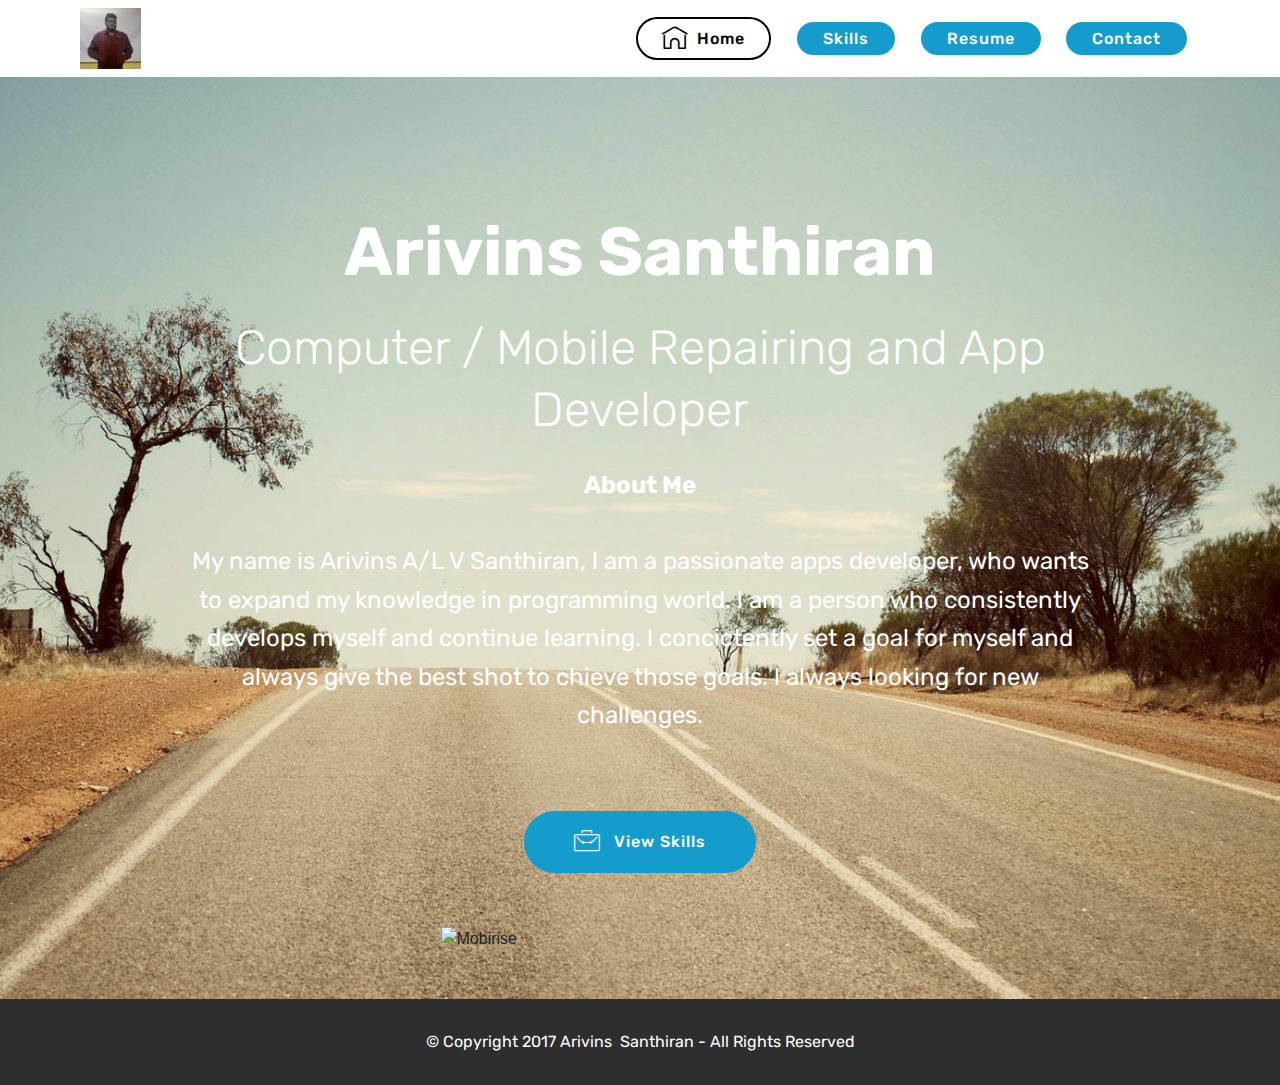
==== commit 4490b145: "create github pages" ====
--- a/index.html
+++ b/index.html
@@ -24,7 +24,7 @@
   
 </head>
 <body>
-<section class="menu cid-qB36aNNaME" once="menu" id="menu2-17" data-rv-view="846">
+<section class="menu cid-qB36aNNaME" once="menu" id="menu2-17" data-rv-view="873">
 
     
 
@@ -41,7 +41,7 @@
             <div class="navbar-brand">
                 <span class="navbar-logo">
                     <a href="index.html#header4-16">
-                        <img src="assets/images/mbr-1920x1050.jpg" alt="Mobirise" title="" media-simple="true" style="height: 3.8rem;">
+                        <img src="assets/images/img-6089-640x640.jpg" alt="Mobirise" title="" media-simple="true" style="height: 3.8rem;">
                     </a>
                 </span>
                 
@@ -61,7 +61,7 @@
 
 
 
-<section class="engine"><a href="https://mobirise.co/c">free web site maker</a></section><section class="header4 cid-qB1Zk220La mbr-fullscreen" id="header4-16" data-rv-view="843">
+<section class="engine"><a href="https://mobirise.co/j">design your own website</a></section><section class="header4 cid-qB1Zk220La mbr-fullscreen" id="header4-16" data-rv-view="870">
 
     
 
@@ -85,7 +85,7 @@
     </div>
 </section>
 
-<section once="" class="cid-qB3qTO2q1r" id="footer6-x" data-rv-view="848">
+<section once="" class="cid-qB3qTO2q1r" id="footer6-x" data-rv-view="875">
 
     
 
--- a/assets/mobirise/css/mbr-additional.css
+++ b/assets/mobirise/css/mbr-additional.css
@@ -1341,8 +1341,6 @@
   color: #000;
 }
 .cid-qB1Zk220La {
-  padding-top: 90px;
-  padding-bottom: 90px;
   background-image: url("../../../assets/images/mbr-1613x1080.jpg");
 }
 .cid-qB1Zk220La .mbr-figure {
@@ -1352,6 +1350,10 @@
   text-align: center;
 }
 .cid-qB1Zk220La H1 {
+  text-align: center;
+}
+.cid-qB1Zk220La .mbr-text,
+.cid-qB1Zk220La .mbr-section-btn {
   text-align: center;
 }
 .cid-qB36aNNaME .navbar {
@@ -2201,6 +2203,9 @@
     flex-basis: 33%;
   }
 }
+.cid-qB6vY9SUSP H4 {
+  text-align: center;
+}
 .cid-qB3oEfMrIQ {
   padding-top: 30px;
   padding-bottom: 30px;
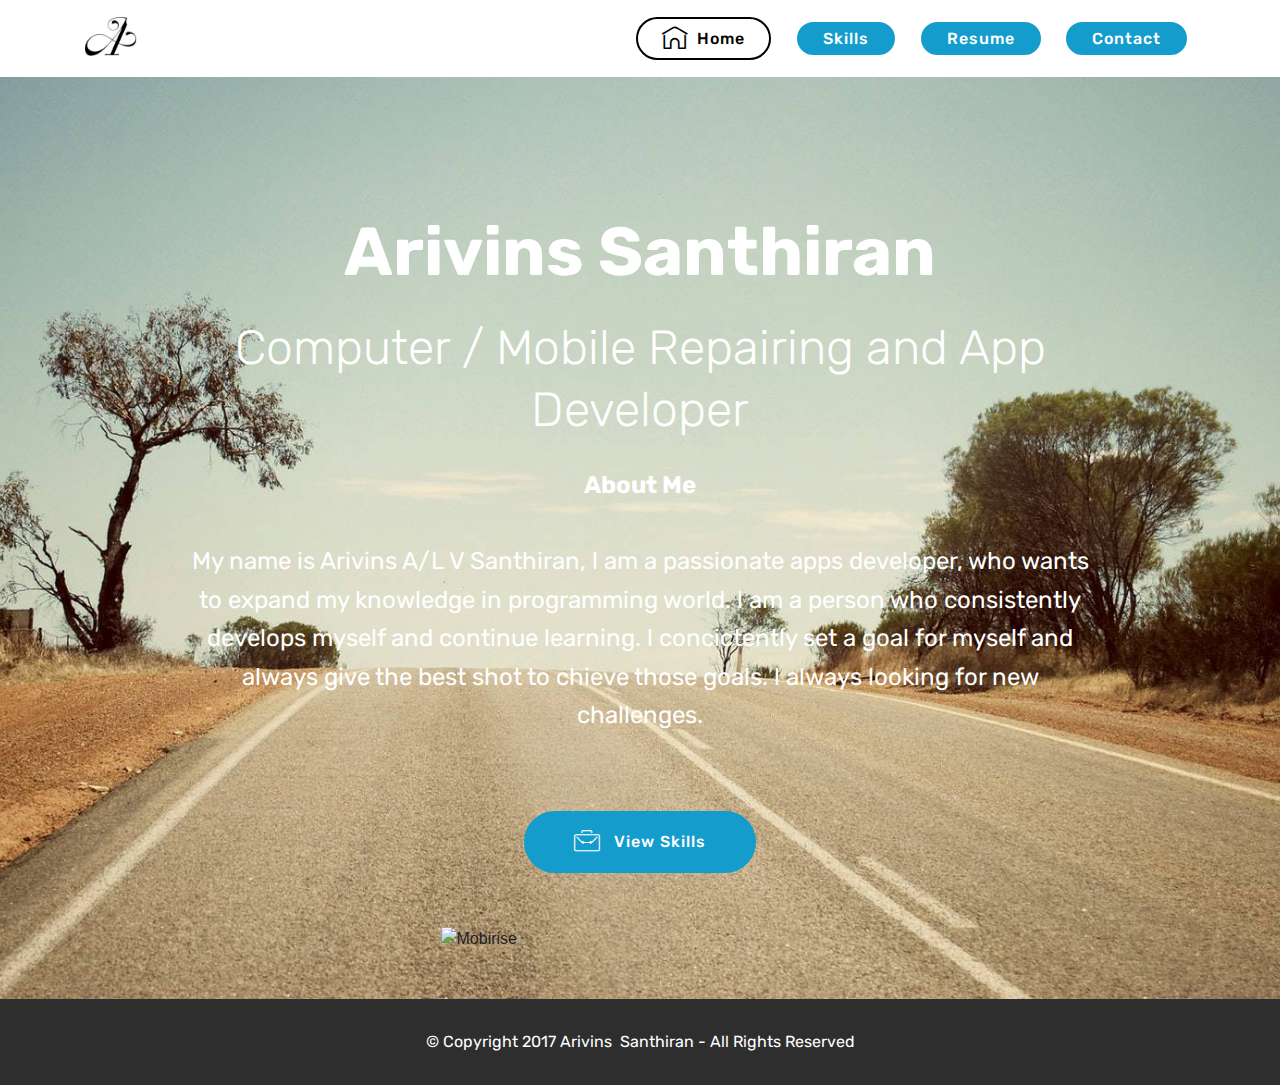
==== commit 3e0f4114: "create github pages" ====
--- a/index.html
+++ b/index.html
@@ -24,7 +24,7 @@
   
 </head>
 <body>
-<section class="menu cid-qB36aNNaME" once="menu" id="menu2-17" data-rv-view="873">
+<section class="menu cid-qB36aNNaME" once="menu" id="menu2-17" data-rv-view="900">
 
     
 
@@ -41,7 +41,7 @@
             <div class="navbar-brand">
                 <span class="navbar-logo">
                     <a href="index.html#header4-16">
-                        <img src="assets/images/img-6089-640x640.jpg" alt="Mobirise" title="" media-simple="true" style="height: 3.8rem;">
+                        <img src="assets/images/a-300x300.jpg" alt="Mobirise" title="" media-simple="true" style="height: 3.8rem;">
                     </a>
                 </span>
                 
@@ -61,7 +61,7 @@
 
 
 
-<section class="engine"><a href="https://mobirise.co/j">design your own website</a></section><section class="header4 cid-qB1Zk220La mbr-fullscreen" id="header4-16" data-rv-view="870">
+<section class="engine"><a href="https://mobirise.co/a">web builder</a></section><section class="header4 cid-qB1Zk220La mbr-fullscreen" id="header4-16" data-rv-view="897">
 
     
 
@@ -85,7 +85,7 @@
     </div>
 </section>
 
-<section once="" class="cid-qB3qTO2q1r" id="footer6-x" data-rv-view="875">
+<section once="" class="cid-qB3qTO2q1r" id="footer6-x" data-rv-view="902">
 
     
 
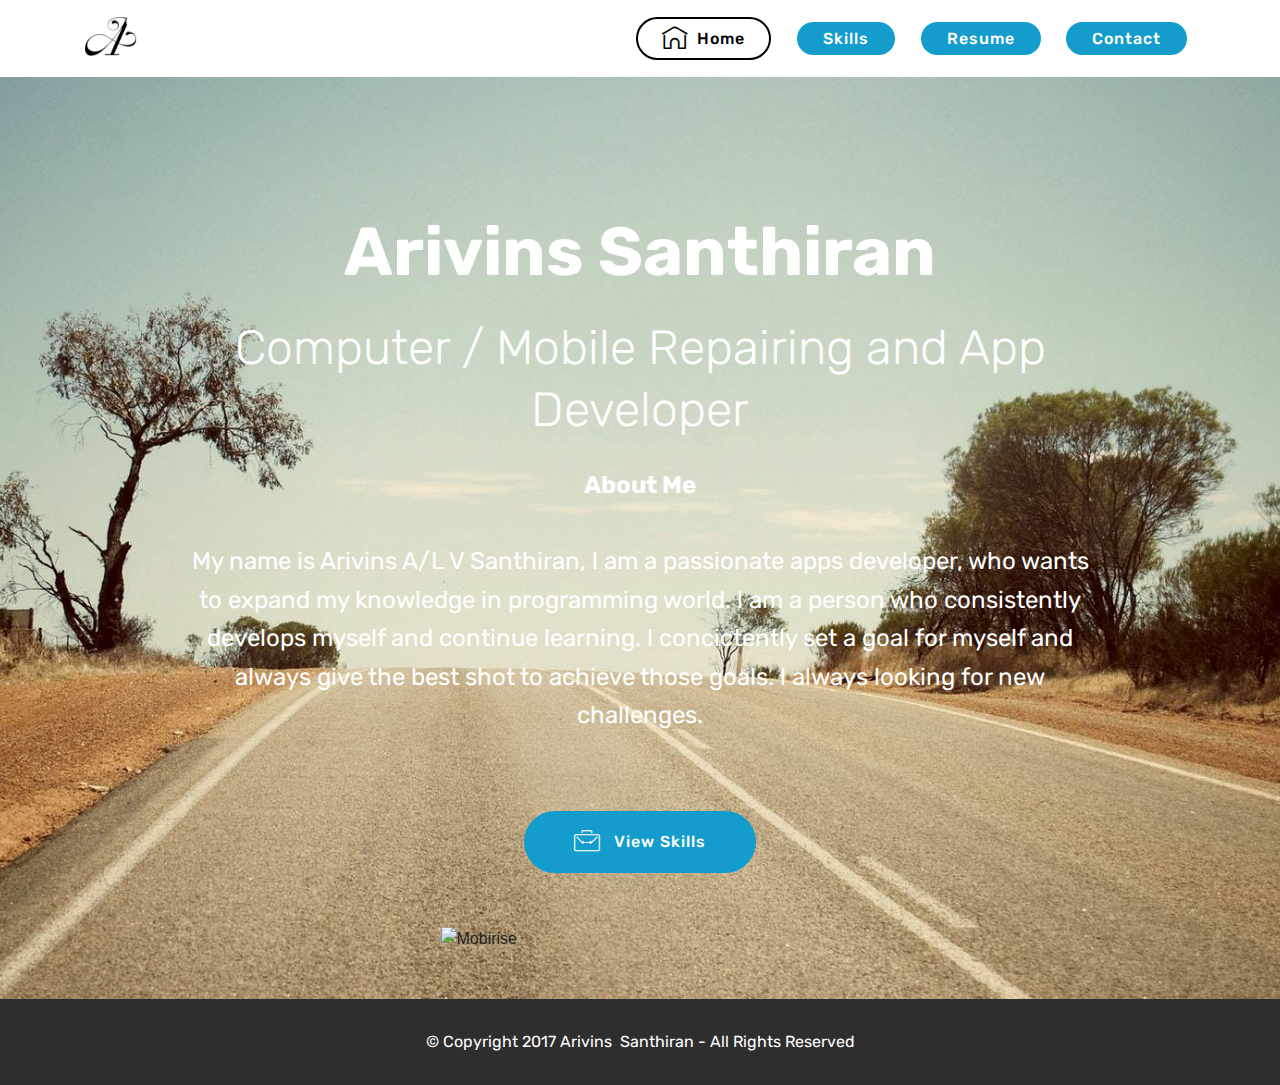
==== commit 843b506c: "create github pages" ====
--- a/index.html
+++ b/index.html
@@ -24,7 +24,7 @@
   
 </head>
 <body>
-<section class="menu cid-qB36aNNaME" once="menu" id="menu2-17" data-rv-view="900">
+<section class="menu cid-qB36aNNaME" once="menu" id="menu2-17" data-rv-view="1008">
 
     
 
@@ -61,7 +61,7 @@
 
 
 
-<section class="engine"><a href="https://mobirise.co/a">web builder</a></section><section class="header4 cid-qB1Zk220La mbr-fullscreen" id="header4-16" data-rv-view="897">
+<section class="engine"><a href="https://mobirise.co/q">bootstrap carousel</a></section><section class="header4 cid-qB1Zk220La mbr-fullscreen" id="header4-16" data-rv-view="1005">
 
     
 
@@ -73,7 +73,7 @@
                 <h1 class="mbr-section-title align-center mbr-white pb-3 mbr-bold mbr-fonts-style display-1"><br><br>Arivins Santhiran<br></h1>
                 <h3 class="mbr-section-subtitle align-center mbr-white mbr-light pb-3 mbr-fonts-style display-2">Computer / Mobile Repairing and App Developer<br></h3>
                 <div class="mbr-text align-center mbr-white pb-3">
-                    <p class="mbr-text mbr-fonts-style display-5"><strong>About Me</strong><br><br>My name is Arivins A/L V Santhiran, l am a passionate apps developer, who wants to expand my knowledge in programming world. l am a person who consistently develops myself and continue learning. l concictently set a goal for myself and always give the best shot to chieve those goals. l always looking for new challenges.<br><br></p>
+                    <p class="mbr-text mbr-fonts-style display-5"><strong>About Me</strong><br><br>My name is Arivins A/L V Santhiran, l am a passionate apps developer, who wants to expand my knowledge in programming world. l am a person who consistently develops myself and continue learning. l concictently set a goal for myself and always give the best shot to achieve those goals. l always looking for new challenges.<br><br></p>
                 </div>
                 <div class="mbr-section-btn align-center"><a class="btn btn-md btn-primary display-4" href="page1.html#progress-bars1-s"><span class="mbri-briefcase mbr-iconfont mbr-iconfont-btn"></span>View Skills</a></div>
             </div>
@@ -85,7 +85,7 @@
     </div>
 </section>
 
-<section once="" class="cid-qB3qTO2q1r" id="footer6-x" data-rv-view="902">
+<section once="" class="cid-qB3qTO2q1r" id="footer6-x" data-rv-view="1010">
 
     
 
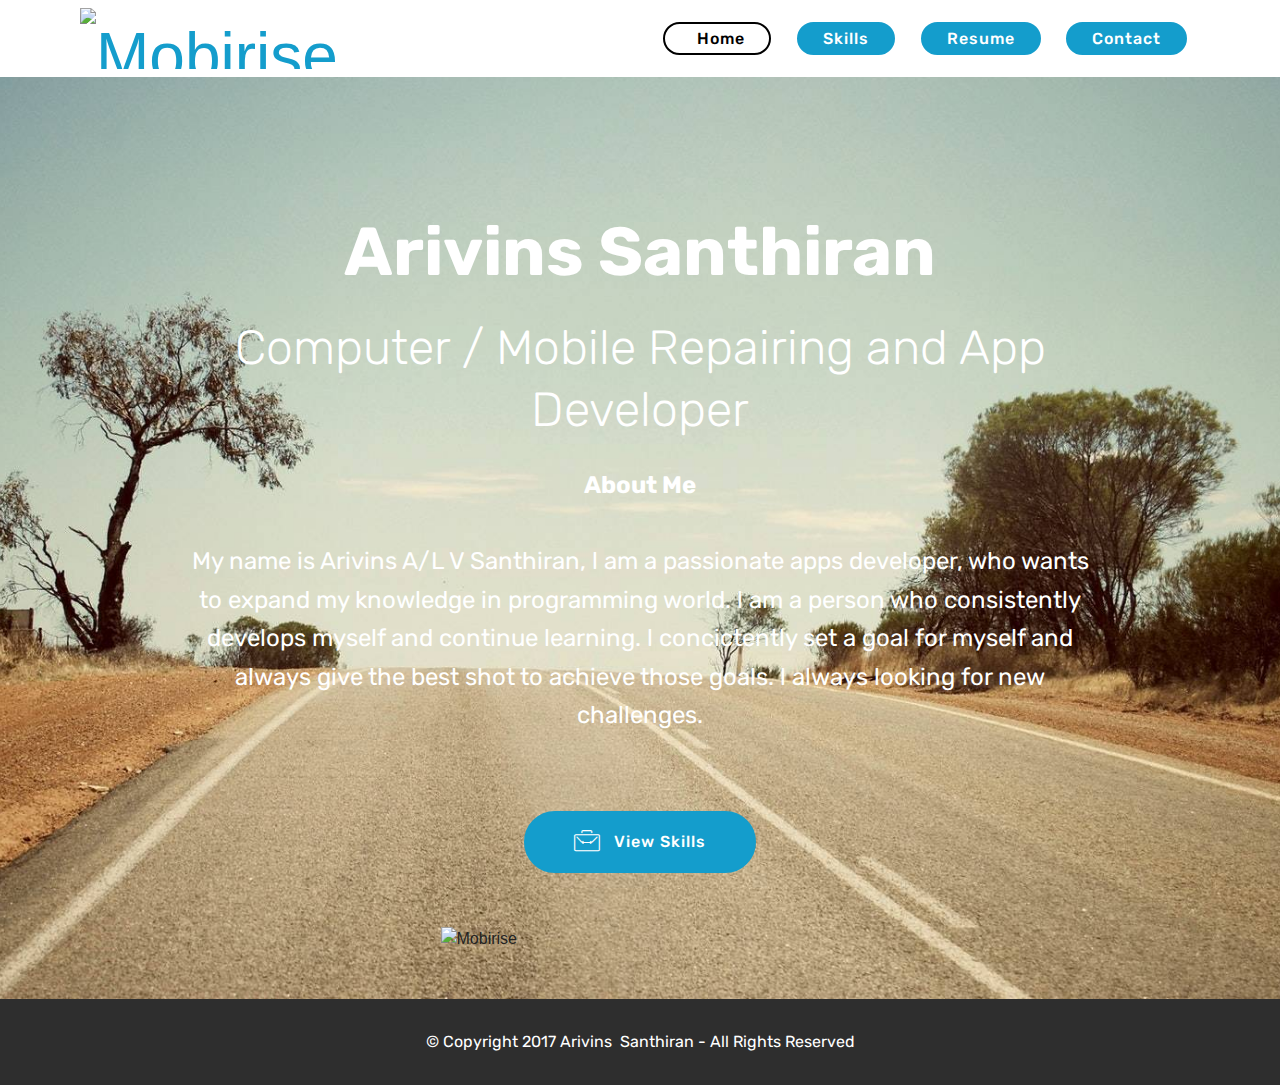
==== commit bf19c39d: "create github pages" ====
--- a/index.html
+++ b/index.html
@@ -24,7 +24,7 @@
   
 </head>
 <body>
-<section class="menu cid-qB36aNNaME" once="menu" id="menu2-17" data-rv-view="1008">
+<section class="menu cid-qB36aNNaME" once="menu" id="menu2-17" data-rv-view="43">
 
     
 
@@ -52,7 +52,7 @@
                     <a class="nav-link link text-warning display-4" href="https://mobirise.com" aria-expanded="false">.</a>
                 </li></ul>
             <div class="navbar-buttons mbr-section-btn"><a class="btn btn-sm btn-black-outline display-4" href="index.html#menu-10"><span class="mbrib-home mbr-iconfont mbr-iconfont-btn"></span>Home</a> <a class="btn btn-sm btn-primary display-4" href="page1.html#progress-bars1-s">Skills
-                    </a> <a class="btn btn-sm btn-primary display-4" href="assets/files/ARVIN%20FINAL%20RESUME%20EDITED%2018%20SEPT%2017.docx">Resume
+                    </a> <a class="btn btn-sm btn-primary display-4" href="assets/files/index8.pdf">Resume
                     </a> <a class="btn btn-sm btn-primary display-4" href="page2.html#form1-o">Contact
                     </a></div>
         </div>
@@ -61,7 +61,7 @@
 
 
 
-<section class="engine"><a href="https://mobirise.co/q">bootstrap carousel</a></section><section class="header4 cid-qB1Zk220La mbr-fullscreen" id="header4-16" data-rv-view="1005">
+<section class="engine"><a href="https://mobirise.co/h">how to make your own website</a></section><section class="header4 cid-qB1Zk220La mbr-fullscreen" id="header4-16" data-rv-view="40">
 
     
 
@@ -85,7 +85,7 @@
     </div>
 </section>
 
-<section once="" class="cid-qB3qTO2q1r" id="footer6-x" data-rv-view="1010">
+<section once="" class="cid-qB3qTO2q1r" id="footer6-x" data-rv-view="45">
 
     
 
